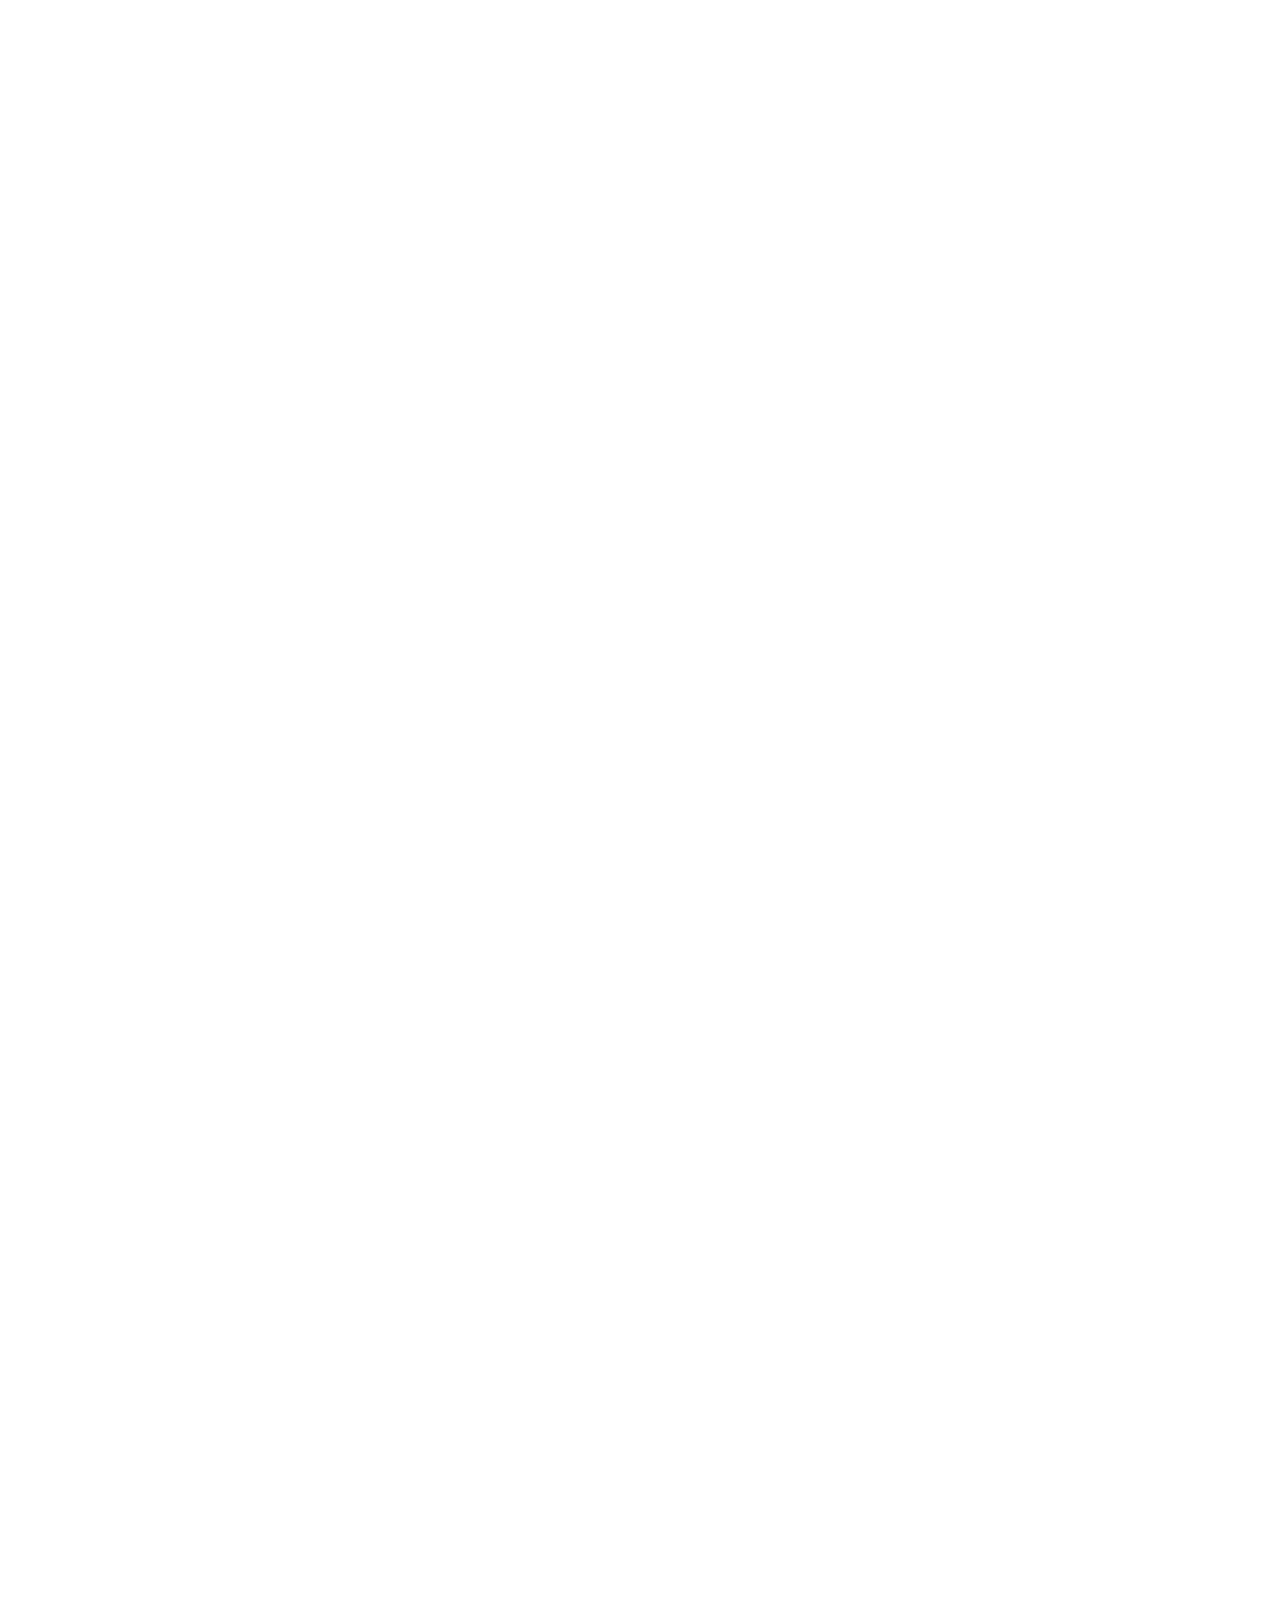
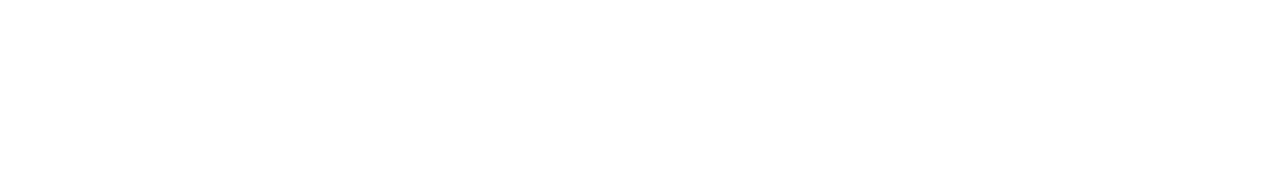
==== Dashboard/index.html @ efae3153 "Added dashboard" ====
<!DOCTYPE html>
<html lang="en">

<head>
    <!-- Required meta tags-->
    <meta charset="UTF-8">
    <meta name="viewport" content="width=device-width, initial-scale=1, shrink-to-fit=no">
    <meta name="description" content="au theme template">
    <meta name="author" content="Hau Nguyen">
    <meta name="keywords" content="au theme template">

    <!-- Title Page-->
    <title>Dashboard</title>

    <!-- Fontfaces CSS-->
    <link href="css/font-face.css" rel="stylesheet" media="all">
    <link href="vendor/font-awesome-4.7/css/font-awesome.min.css" rel="stylesheet" media="all">
    <link href="vendor/font-awesome-5/css/fontawesome-all.min.css" rel="stylesheet" media="all">
    <link href="vendor/mdi-font/css/material-design-iconic-font.min.css" rel="stylesheet" media="all">

    <!-- Bootstrap CSS-->
    <link href="vendor/bootstrap-4.1/bootstrap.min.css" rel="stylesheet" media="all">

    <!-- Vendor CSS-->
    <link href="vendor/animsition/animsition.min.css" rel="stylesheet" media="all">
    <link href="vendor/bootstrap-progressbar/bootstrap-progressbar-3.3.4.min.css" rel="stylesheet" media="all">
    <link href="vendor/wow/animate.css" rel="stylesheet" media="all">
    <link href="vendor/css-hamburgers/hamburgers.min.css" rel="stylesheet" media="all">
    <link href="vendor/slick/slick.css" rel="stylesheet" media="all">
    <link href="vendor/select2/select2.min.css" rel="stylesheet" media="all">
    <link href="vendor/perfect-scrollbar/perfect-scrollbar.css" rel="stylesheet" media="all">

    <!-- Main CSS-->
    <link href="css/theme.css" rel="stylesheet" media="all">

</head>

<body class="animsition">
    <div class="page-wrapper">
        <!-- HEADER MOBILE-->
        <header class="header-mobile d-block d-lg-none">
            <div class="header-mobile__bar">
                <div class="container-fluid">
                    <div class="header-mobile-inner">
                        <a class="logo" href="index.html">
                            <img src="images/icon/logo.png" alt="CoolAdmin" />
                        </a>
                        <button class="hamburger hamburger--slider" type="button">
                            <span class="hamburger-box">
                                <span class="hamburger-inner"></span>
                            </span>
                        </button>
                    </div>
                </div>
            </div>
            <nav class="navbar-mobile">
                <div class="container-fluid">
                    <ul class="navbar-mobile__list list-unstyled">
                        <li class="has-sub">
                            <a class="js-arrow" href="#">
                                <i class="fas fa-tachometer-alt"></i>Dashboard</a>
                            <ul class="navbar-mobile-sub__list list-unstyled js-sub-list">
                                <li>
                                    <a href="index.html">Dashboard 1</a>
                                </li>
                                <li>
                                    <a href="index2.html">Dashboard 2</a>
                                </li>
                                <li>
                                    <a href="index3.html">Dashboard 3</a>
                                </li>
                                <li>
                                    <a href="index4.html">Dashboard 4</a>
                                </li>
                            </ul>
                        </li>
                        <li>
                            <a href="chart.html">
                                <i class="fas fa-chart-bar"></i>Charts</a>
                        </li>
                        <li>
                            <a href="table.html">
                                <i class="fas fa-table"></i>Tables</a>
                        </li>
                        <li>
                            <a href="form.html">
                                <i class="far fa-check-square"></i>Forms</a>
                        </li>
                        <li>
                            <a href="calendar.html">
                                <i class="fas fa-calendar-alt"></i>Calendar</a>
                        </li>
                        <li>
                            <a href="map.html">
                                <i class="fas fa-map-marker-alt"></i>Maps</a>
                        </li>
                        <li class="has-sub">
                            <a class="js-arrow" href="#">
                                <i class="fas fa-copy"></i>Pages</a>
                            <ul class="navbar-mobile-sub__list list-unstyled js-sub-list">
                                <li>
                                    <a href="login.html">Login</a>
                                </li>
                                <li>
                                    <a href="register.html">Register</a>
                                </li>
                                <li>
                                    <a href="forget-pass.html">Forget Password</a>
                                </li>
                            </ul>
                        </li>
                        <li class="has-sub">
                            <a class="js-arrow" href="#">
                                <i class="fas fa-desktop"></i>UI Elements</a>
                            <ul class="navbar-mobile-sub__list list-unstyled js-sub-list">
                                <li>
                                    <a href="button.html">Button</a>
                                </li>
                                <li>
                                    <a href="badge.html">Badges</a>
                                </li>
                                <li>
                                    <a href="tab.html">Tabs</a>
                                </li>
                                <li>
                                    <a href="card.html">Cards</a>
                                </li>
                                <li>
                                    <a href="alert.html">Alerts</a>
                                </li>
                                <li>
                                    <a href="progress-bar.html">Progress Bars</a>
                                </li>
                                <li>
                                    <a href="modal.html">Modals</a>
                                </li>
                                <li>
                                    <a href="switch.html">Switchs</a>
                                </li>
                                <li>
                                    <a href="grid.html">Grids</a>
                                </li>
                                <li>
                                    <a href="fontawesome.html">Fontawesome Icon</a>
                                </li>
                                <li>
                                    <a href="typo.html">Typography</a>
                                </li>
                            </ul>
                        </li>
                    </ul>
                </div>
            </nav>
        </header>
        <!-- END HEADER MOBILE-->

        <!-- MENU SIDEBAR-->
        <!-- <aside class="menu-sidebar d-none d-lg-block">
            <div class="logo">
                <a href="#">
                    <img src="images/icon/logo.png" alt="Cool Admin" />
                </a>
            </div>
            <div class="menu-sidebar__content js-scrollbar1">
                <nav class="navbar-sidebar">
                    <ul class="list-unstyled navbar__list">
                        <li class="active has-sub">
                            <a class="js-arrow" href="#">
                                <i class="fas fa-tachometer-alt"></i>Dashboard</a>
                            <ul class="list-unstyled navbar__sub-list js-sub-list">
                                <li>
                                    <a href="index.html">Dashboard 1</a>
                                </li>
                                <li>
                                    <a href="index2.html">Dashboard 2</a>
                                </li>
                                <li>
                                    <a href="index3.html">Dashboard 3</a>
                                </li>
                                <li>
                                    <a href="index4.html">Dashboard 4</a>
                                </li>
                            </ul>
                        </li>
                        <li>
                            <a href="chart.html">
                                <i class="fas fa-chart-bar"></i>Charts</a>
                        </li>
                        <li>
                            <a href="table.html">
                                <i class="fas fa-table"></i>Tables</a>
                        </li>
                        <li>
                            <a href="form.html">
                                <i class="far fa-check-square"></i>Forms</a>
                        </li>
                        <li>
                            <a href="calendar.html">
                                <i class="fas fa-calendar-alt"></i>Calendar</a>
                        </li>
                        <li>
                            <a href="map.html">
                                <i class="fas fa-map-marker-alt"></i>Maps</a>
                        </li>
                        <li class="has-sub">
                            <a class="js-arrow" href="#">
                                <i class="fas fa-copy"></i>Pages</a>
                            <ul class="list-unstyled navbar__sub-list js-sub-list">
                                <li>
                                    <a href="login.html">Login</a>
                                </li>
                                <li>
                                    <a href="register.html">Register</a>
                                </li>
                                <li>
                                    <a href="forget-pass.html">Forget Password</a>
                                </li>
                            </ul>
                        </li>
                        <li class="has-sub">
                            <a class="js-arrow" href="#">
                                <i class="fas fa-desktop"></i>UI Elements</a>
                            <ul class="list-unstyled navbar__sub-list js-sub-list">
                                <li>
                                    <a href="button.html">Button</a>
                                </li>
                                <li>
                                    <a href="badge.html">Badges</a>
                                </li>
                                <li>
                                    <a href="tab.html">Tabs</a>
                                </li>
                                <li>
                                    <a href="card.html">Cards</a>
                                </li>
                                <li>
                                    <a href="alert.html">Alerts</a>
                                </li>
                                <li>
                                    <a href="progress-bar.html">Progress Bars</a>
                                </li>
                                <li>
                                    <a href="modal.html">Modals</a>
                                </li>
                                <li>
                                    <a href="switch.html">Switchs</a>
                                </li>
                                <li>
                                    <a href="grid.html">Grids</a>
                                </li>
                                <li>
                                    <a href="fontawesome.html">Fontawesome Icon</a>
                                </li>
                                <li>
                                    <a href="typo.html">Typography</a>
                                </li>
                            </ul>
                        </li>
                    </ul>
                </nav>
            </div>
        </aside> -->
        <!-- END MENU SIDEBAR-->

        <!-- PAGE CONTAINER-->
        <div class="page-container">
            <!-- HEADER DESKTOP-->
            <header class="header-desktop">
                <div class="section__content section__content--p30">
                    <div class="container-fluid">
                        <div class="account-wrap">
                            <div class="account-item clearfix js-item-menu">
                                <div class="image">
                                    <img src="images/icon/avatar-01.jpg" alt="John Doe" />
                                </div>
                                <div class="content">
                                    <a class="js-acc-btn" href="#">Mahbod Sabagghi</a>
                                </div>
                                <div class="account-dropdown js-dropdown">
                                    <div class="account-dropdown__body">
                                        <div class="account-dropdown__item">
                                            <a href="index.html">
                                                <i class="zmdi zmdi-account"></i>Account</a>
                                        </div>
                                        <div class="account-dropdown__item">
                                            <a href="form.html">
                                                <i class="zmdi zmdi-settings"></i>Setting</a>
                                        </div>
                                        <div class="account-dropdown__footer">
                                            <a href="../index.html">
                                                <i class="zmdi zmdi-power"></i>Logout</a>
                                        </div>
                                    </div>

                                </div>
                            </div>
                        </div>
                    </div>
                </div>
            </header>
            <!-- HEADER DESKTOP-->

            <!-- MAIN CONTENT-->
            <div class="main-content">
                <div class="section__content section__content--p30">
                    <div class="container-fluid">
                        <div class="row">
                            <div class="col-md-12">
                                <div class="overview-wrap">
                                    <h2 class="title-1">overview</h2>
                                </div>
                            </div>
                        </div>
                        <div class="row m-t-25">
                            <div class="col-sm-6 col-lg-3">
                                <div class="overview-item overview-item--c4">
                                    <div class="overview__inner">
                                        <div class="overview-box clearfix">
                                            <div class="icon">
                                                <i class="zmdi zmdi-money"></i>
                                            </div>
                                            <div class="text">
                                                <h2>$0.54</h2>
                                                <span>lifetime donations</span>
                                            </div>
                                        </div>
                                        <div class="overview-chart">
                                            <canvas id="widgetChart4"></canvas>
                                        </div>
                                    </div>
                                </div>
                            </div>
                            <div class="col-sm-6 col-lg-3">
                                <div class="overview-item overview-item--c2">
                                    <div class="overview__inner">
                                        <div class="overview-box clearfix">
                                            <div class="icon">
                                                <i class="zmdi zmdi-shopping-cart"></i>
                                            </div>
                                            <div class="text">
                                                <h2>13</h2>
                                                <span>Items Bought</span>
                                            </div>
                                        </div>
                                        <div class="overview-chart">
                                            <canvas id="widgetChart2"></canvas>
                                        </div>
                                    </div>
                                </div>
                            </div>
                            <div class="col-sm-6 col-lg-3">
                                <div class="overview-item overview-item--c1">
                                    <div class="overview__inner">
                                        <div class="overview-box clearfix">
                                            <div class="icon">
                                                <i class="zmdi zmdi-account-o"></i>
                                            </div>
                                            <div class="text">
                                                <h2>88%</h2>
                                                <span>My Eco-Score</span>
                                            </div>
                                        </div>
                                        <div class="overview-chart">
                                            <canvas id="widgetChart1"></canvas>
                                        </div>
                                    </div>
                                </div>
                            </div>
                            <div class="col-sm-6 col-lg-3">
                                <div class="overview-item overview-item--c3">
                                    <div class="overview__inner">
                                        <div class="overview-box clearfix">
                                            <div class="icon">
                                                <i class="zmdi zmdi-money"></i>
                                            </div>
                                            <div class="text">
                                                <h2>$1.88</h2>
                                                <span>Redeem Balance</span>
                                            </div>
                                        </div>
                                        <div class="overview-chart">
                                            <canvas id="widgetChart3"></canvas>
                                        </div>
                                    </div>
                                </div>
                            </div>
                        </div>
                        
                        <div class="row">
                            <div class="col-lg-9">
                                <h2 class="title-1 m-b-25">Donation History</h2>
                                <div class="table-responsive table--no-card m-b-40">
                                    <table class="table table-borderless table-striped table-earning">
                                        <thead>
                                            <tr>
                                                <th>date</th>
                                                <th>name</th>
                                                <th class="text-right">Price</th>
                                                <th class="text-right">Donated</th>
                                                <th class="text-right">Charity</th>
                                                <th class="text-right">total</th>
                                            </tr>
                                        </thead>
                                        <tbody>
                                            <tr>
                                                <td>2020-12-24 01:22</td>
                                                <td>Rubik's Cube</td>
                                                <td class="text-right">$5.45</td>
                                                <td class="text-right">$0.09</td>
                                                <td class="text-right">Canadian Wildlife Federation</td>
                                                <td class="text-right">$0.63</td>
                                            </tr>
                                            <tr>
                                                <td>2020-12-24 02:12</td>
                                                <td>Game Console Controller</td>
                                                <td class="text-right">$22.00</td>
                                                <td class="text-right">$0.12</td>
                                                <td class="text-right">Friends of the Earth</td>
                                                <td class="text-right">$0.54</td>
                                            </tr>
                                            <tr>
                                                <td>2020-12-23 23:06</td>
                                                <td>iPhone X 256Gb Black</td>
                                                <td class="text-right">$1199.00</td>
                                                <td class="text-right">$0.22</td>
                                                <td class="text-right">Friends of the Earth</td>
                                                <td class="text-right">$0.42</td>
                                            </tr>
                                            <tr>
                                                <td>2020-12-22 19:03</td>
                                                <td>USB 3.0 Cable</td>
                                                <td class="text-right">$10.00</td>
                                                <td class="text-right">$0.02</td>
                                                <td class="text-right">Friends of the Earth</td>
                                                <td class="text-right">$0.20</td>
                                            </tr>
                                            <tr>
                                                <td>2020-12-21 05:57</td>
                                                <td>Smartwatch 4.0 LTE Wifi</td>
                                                <td class="text-right">$199.00</td>
                                                <td class="text-right">$0.04</td>
                                                <td class="text-right">Friends of the Earth</td>
                                                <td class="text-right">$0.18</td>
                                            </tr>
                                            <tr>
                                                <td>2020-12-19 19:10</td>
                                                <td>Camera C430W 4k</td>
                                                <td class="text-right">$699.00</td>
                                                <td class="text-right">$0.05</td>
                                                <td class="text-right">CPAWS</td>
                                                <td class="text-right">$0.14</td>
                                            </tr>
                                            <tr>
                                                <td>2020-12-17 00:43</td>
                                                <td>USB 3.0 Cable</td>
                                                <td class="text-right">$10.00</td>
                                                <td class="text-right">$0.09</td>
                                                <td class="text-right">CPAWS</td>
                                                <td class="text-right">$0.09</td>
                                            </tr>
                                        </tbody>
                                    </table>
                                </div>
                            </div>
                        </div>   
                            <div class="col-lg-6">
                                
                                <div class="au-card au-card--no-shadow au-card--no-pad m-b-40">
                                    <div class="au-card-title" style="background-image:url('images/bg-title-02.jpg');">
                                        <div class="bg-overlay bg-overlay--blue"></div>
                                        <h3>
                                            
                                            <i class="zmdi zmdi-money"></i>Change Your Charity</h3>
                                    </div>
                                    <div class="au-inbox-wrap js-inbox-wrap">
                                        <div class="au-message js-list-load">
                                            <div class="au-message-list">
                                                <div class="au-message__item unread">
                                                    <div class="au-message__item-inner">
                                                        <div class="au-message__item-text">
                                                            <div class="avatar-wrap">
                                                                <div class="avatar">
                                                                    <img src="images/icon/avatar-02.jpg" alt="John Smith">
                                                                </div>
                                                            </div>
                                                            <div class="text">
                                                                <h5 class="name">Canadian Wildlife Federation</h5>
                                                            </div>
                                                        </div>
                                                        <div class="au-message__item-time">
                                                            <span><a href="https://www.canadahelps.org/en/" target="_blank">DONATE</a></span>
                                                            <span class="default">Make Default?</span>
                                                        </div>
                                                    </div>
                                                </div>
                                                
                                                <div class="au-message__item unread">
                                                    <div class="au-message__item-inner">
                                                        <div class="au-message__item-text">
                                                            <div class="avatar-wrap online">
                                                                <div class="avatar">
                                                                    <img src="images/icon/avatar-03.jpg" alt="Nicholas Martinez">
                                                                </div>
                                                            </div>
                                                            <div class="text">
                                                                <h5 class="name">Friends of the Earth</h5>
                                                            </div>
                                                        </div>
                                                        <div class="au-message__item-time">
                                                            <span><a href="https://salvationarmy.ca/donations/donate-online/" target="_blank">DONATE</a></span>
                                                            <span class="default">Make Default?</span>
                                                        </div>
                                                    </div>
                                                </div>
                                                <div class="au-message__item unread">
                                                    <div class="au-message__item-inner">
                                                        <div class="au-message__item-text">
                                                            <div class="avatar-wrap online">
                                                                <div class="avatar">
                                                                    <img src="images/icon/avatar-04.jpg" alt="Michelle Sims">
                                                                </div>
                                                            </div>
                                                            <div class="text">
                                                                <h5 class="name">Conservation Ontario</h5>
                                                            </div>
                                                        </div>
                                                        <div class="au-message__item-time">
                                                            <span><a href="http://holidayhelpers.org/" target="_blank">DONATE</a></span>
                                                            <span class="default">Make Default?</span>
                                                        </div>
                                                    </div>
                                                </div>
                                                <div class="au-message__item unread">
                                                    <div class="au-message__item-inner">
                                                        <div class="au-message__item-text">
                                                            <div class="avatar-wrap">
                                                                <div class="avatar">
                                                                    <img src="images/icon/avatar-05.jpg" alt="Michelle Sims">
                                                                </div>
                                                            </div>
                                                            <div class="text">
                                                                <h5 class="name">CPAWS</h5>
                                                            </div>
                                                        </div>
                                                        <div class="au-message__item-time">
                                                            <span><a href="https://www.peelcaf.com/" target="_blank">DONATE</a></span>
                                                            <span class="default">Make Default?</span>
                                                        </div>
                                                    </div>
                                                </div>
                                                <div class="au-message__item js-load-item">
                                                    <div class="au-message__item-inner">
                                                        <div class="au-message__item-text">
                                                            <div class="avatar-wrap online">
                                                                <div class="avatar">
                                                                    <img src="images/icon/avatar-04.jpg" alt="Michelle Sims">
                                                                </div>
                                                            </div>
                                                            <div class="text">
                                                                <h5 class="name">Michelle Sims</h5>
                                                            </div>
                                                        </div>
                                                        <div class="au-message__item-time">
                                                            <span>DONATE</span>
                                                        </div>
                                                    </div>
                                                </div>
                                                <div class="au-message__item js-load-item">
                                                    <div class="au-message__item-inner">
                                                        <div class="au-message__item-text">
                                                            <div class="avatar-wrap">
                                                                <div class="avatar">
                                                                    <img src="images/icon/avatar-05.jpg" alt="Michelle Sims">
                                                                </div>
                                                            </div>
                                                            <div class="text">
                                                                <h5 class="name">Michelle Sims</h5>
                                                                <p>Purus feugiat finibus</p>
                                                            </div>
                                                        </div>
                                                        <div class="au-message__item-time">
                                                            <span>Sunday</span>
                                                        </div>
                                                    </div>
                                                </div>
                                            </div>
                                            <div class="buttonHolder">
                                                <button class="au-btn au-btn-load js-load-btn">load more</button>
                                            </div>
                                            
                                        
                                        </div>

                                    </div>
                                </div>
                                
                            </div>
                            
                        </div>
                        


                        </div>
                        </div>


                        <div class="row">
                            <div class="col-md-12">
                                <div class="copyright">
                                    <p>Copyright © 2020 Redeem. All rights reserved.</p>
                                </div>
                            </div>
                        </div>
                    </div>
                </div>
            </div>
            <!-- END MAIN CONTENT-->
            <!-- END PAGE CONTAINER-->
        </div>

    </div>

    <!-- Jquery JS-->
    <script src="vendor/jquery-3.2.1.min.js"></script>
    <!-- Bootstrap JS-->
    <script src="vendor/bootstrap-4.1/popper.min.js"></script>
    <script src="vendor/bootstrap-4.1/bootstrap.min.js"></script>
    <!-- Vendor JS       -->
    <script src="vendor/slick/slick.min.js">
    </script>
    <script src="vendor/wow/wow.min.js"></script>
    <script src="vendor/animsition/animsition.min.js"></script>
    <script src="vendor/bootstrap-progressbar/bootstrap-progressbar.min.js">
    </script>
    <script src="vendor/counter-up/jquery.waypoints.min.js"></script>
    <script src="vendor/counter-up/jquery.counterup.min.js">
    </script>
    <script src="vendor/circle-progress/circle-progress.min.js"></script>
    <script src="vendor/perfect-scrollbar/perfect-scrollbar.js"></script>
    <script src="vendor/chartjs/Chart.bundle.min.js"></script>
    <script src="vendor/select2/select2.min.js">
    </script>

    <!-- Main JS-->
    <script src="js/main.js"></script>

</body>

</html>
<!-- end document-->
---- Dashboard/css/font-face.css ----
/* poppins-100 - latin */
@font-face {
  font-family: 'Poppins';
  font-style: normal;
  font-weight: 100;
  src: url('../fonts/poppins/poppins-v5-latin-100.eot'); /* IE9 Compat Modes */
  src: local('Poppins Thin'), local('Poppins-Thin'),
       url('../fonts/poppins/poppins-v5-latin-100.eot?#iefix') format('embedded-opentype'), /* IE6-IE8 */
       url('../fonts/poppins/poppins-v5-latin-100.woff2') format('woff2'), /* Super Modern Browsers */
       url('../fonts/poppins/poppins-v5-latin-100.woff') format('woff'), /* Modern Browsers */
       url('../fonts/poppins/poppins-v5-latin-100.ttf') format('truetype'), /* Safari, Android, iOS */
       url('../fonts/poppins/poppins-v5-latin-100.svg#Poppins') format('svg'); /* Legacy iOS */
}
/* poppins-200 - latin */
@font-face {
  font-family: 'Poppins';
  font-style: normal;
  font-weight: 200;
  src: url('../fonts/poppins/poppins-v5-latin-200.eot'); /* IE9 Compat Modes */
  src: local('Poppins ExtraLight'), local('Poppins-ExtraLight'),
       url('../fonts/poppins/poppins-v5-latin-200.eot?#iefix') format('embedded-opentype'), /* IE6-IE8 */
       url('../fonts/poppins/poppins-v5-latin-200.woff2') format('woff2'), /* Super Modern Browsers */
       url('../fonts/poppins/poppins-v5-latin-200.woff') format('woff'), /* Modern Browsers */
       url('../fonts/poppins/poppins-v5-latin-200.ttf') format('truetype'), /* Safari, Android, iOS */
       url('../fonts/poppins/poppins-v5-latin-200.svg#Poppins') format('svg'); /* Legacy iOS */
}
/* poppins-200italic - latin */
@font-face {
  font-family: 'Poppins';
  font-style: italic;
  font-weight: 200;
  src: url('../fonts/poppins/poppins-v5-latin-200italic.eot'); /* IE9 Compat Modes */
  src: local('Poppins ExtraLight Italic'), local('Poppins-ExtraLightItalic'),
       url('../fonts/poppins/poppins-v5-latin-200italic.eot?#iefix') format('embedded-opentype'), /* IE6-IE8 */
       url('../fonts/poppins/poppins-v5-latin-200italic.woff2') format('woff2'), /* Super Modern Browsers */
       url('../fonts/poppins/poppins-v5-latin-200italic.woff') format('woff'), /* Modern Browsers */
       url('../fonts/poppins/poppins-v5-latin-200italic.ttf') format('truetype'), /* Safari, Android, iOS */
       url('../fonts/poppins/poppins-v5-latin-200italic.svg#Poppins') format('svg'); /* Legacy iOS */
}
/* poppins-100italic - latin */
@font-face {
  font-family: 'Poppins';
  font-style: italic;
  font-weight: 100;
  src: url('../fonts/poppins/poppins-v5-latin-100italic.eot'); /* IE9 Compat Modes */
  src: local('Poppins Thin Italic'), local('Poppins-ThinItalic'),
       url('../fonts/poppins/poppins-v5-latin-100italic.eot?#iefix') format('embedded-opentype'), /* IE6-IE8 */
       url('../fonts/poppins/poppins-v5-latin-100italic.woff2') format('woff2'), /* Super Modern Browsers */
       url('../fonts/poppins/poppins-v5-latin-100italic.woff') format('woff'), /* Modern Browsers */
       url('../fonts/poppins/poppins-v5-latin-100italic.ttf') format('truetype'), /* Safari, Android, iOS */
       url('../fonts/poppins/poppins-v5-latin-100italic.svg#Poppins') format('svg'); /* Legacy iOS */
}
/* poppins-300 - latin */
@font-face {
  font-family: 'Poppins';
  font-style: normal;
  font-weight: 300;
  src: url('../fonts/poppins/poppins-v5-latin-300.eot'); /* IE9 Compat Modes */
  src: local('Poppins Light'), local('Poppins-Light'),
       url('../fonts/poppins/poppins-v5-latin-300.eot?#iefix') format('embedded-opentype'), /* IE6-IE8 */
       url('../fonts/poppins/poppins-v5-latin-300.woff2') format('woff2'), /* Super Modern Browsers */
       url('../fonts/poppins/poppins-v5-latin-300.woff') format('woff'), /* Modern Browsers */
       url('../fonts/poppins/poppins-v5-latin-300.ttf') format('truetype'), /* Safari, Android, iOS */
       url('../fonts/poppins/poppins-v5-latin-300.svg#Poppins') format('svg'); /* Legacy iOS */
}
/* poppins-300italic - latin */
@font-face {
  font-family: 'Poppins';
  font-style: italic;
  font-weight: 300;
  src: url('../fonts/poppins/poppins-v5-latin-300italic.eot'); /* IE9 Compat Modes */
  src: local('Poppins Light Italic'), local('Poppins-LightItalic'),
       url('../fonts/poppins/poppins-v5-latin-300italic.eot?#iefix') format('embedded-opentype'), /* IE6-IE8 */
       url('../fonts/poppins/poppins-v5-latin-300italic.woff2') format('woff2'), /* Super Modern Browsers */
       url('../fonts/poppins/poppins-v5-latin-300italic.woff') format('woff'), /* Modern Browsers */
       url('../fonts/poppins/poppins-v5-latin-300italic.ttf') format('truetype'), /* Safari, Android, iOS */
       url('../fonts/poppins/poppins-v5-latin-300italic.svg#Poppins') format('svg'); /* Legacy iOS */
}
/* poppins-regular - latin */
@font-face {
  font-family: 'Poppins';
  font-style: normal;
  font-weight: 400;
  src: url('../fonts/poppins/poppins-v5-latin-regular.eot'); /* IE9 Compat Modes */
  src: local('Poppins Regular'), local('Poppins-Regular'),
       url('../fonts/poppins/poppins-v5-latin-regular.eot?#iefix') format('embedded-opentype'), /* IE6-IE8 */
       url('../fonts/poppins/poppins-v5-latin-regular.woff2') format('woff2'), /* Super Modern Browsers */
       url('../fonts/poppins/poppins-v5-latin-regular.woff') format('woff'), /* Modern Browsers */
       url('../fonts/poppins/poppins-v5-latin-regular.ttf') format('truetype'), /* Safari, Android, iOS */
       url('../fonts/poppins/poppins-v5-latin-regular.svg#Poppins') format('svg'); /* Legacy iOS */
}
/* poppins-italic - latin */
@font-face {
  font-family: 'Poppins';
  font-style: italic;
  font-weight: 400;
  src: url('../fonts/poppins/poppins-v5-latin-italic.eot'); /* IE9 Compat Modes */
  src: local('Poppins Italic'), local('Poppins-Italic'),
       url('../fonts/poppins/poppins-v5-latin-italic.eot?#iefix') format('embedded-opentype'), /* IE6-IE8 */
       url('../fonts/poppins/poppins-v5-latin-italic.woff2') format('woff2'), /* Super Modern Browsers */
       url('../fonts/poppins/poppins-v5-latin-italic.woff') format('woff'), /* Modern Browsers */
       url('../fonts/poppins/poppins-v5-latin-italic.ttf') format('truetype'), /* Safari, Android, iOS */
       url('../fonts/poppins/poppins-v5-latin-italic.svg#Poppins') format('svg'); /* Legacy iOS */
}
/* poppins-500 - latin */
@font-face {
  font-family: 'Poppins';
  font-style: normal;
  font-weight: 500;
  src: url('../fonts/poppins/poppins-v5-latin-500.eot'); /* IE9 Compat Modes */
  src: local('Poppins Medium'), local('Poppins-Medium'),
       url('../fonts/poppins/poppins-v5-latin-500.eot?#iefix') format('embedded-opentype'), /* IE6-IE8 */
       url('../fonts/poppins/poppins-v5-latin-500.woff2') format('woff2'), /* Super Modern Browsers */
       url('../fonts/poppins/poppins-v5-latin-500.woff') format('woff'), /* Modern Browsers */
       url('../fonts/poppins/poppins-v5-latin-500.ttf') format('truetype'), /* Safari, Android, iOS */
       url('../fonts/poppins/poppins-v5-latin-500.svg#Poppins') format('svg'); /* Legacy iOS */
}
/* poppins-500italic - latin */
@font-face {
  font-family: 'Poppins';
  font-style: italic;
  font-weight: 500;
  src: url('../fonts/poppins/poppins-v5-latin-500italic.eot'); /* IE9 Compat Modes */
  src: local('Poppins Medium Italic'), local('Poppins-MediumItalic'),
       url('../fonts/poppins/poppins-v5-latin-500italic.eot?#iefix') format('embedded-opentype'), /* IE6-IE8 */
       url('../fonts/poppins/poppins-v5-latin-500italic.woff2') format('woff2'), /* Super Modern Browsers */
       url('../fonts/poppins/poppins-v5-latin-500italic.woff') format('woff'), /* Modern Browsers */
       url('../fonts/poppins/poppins-v5-latin-500italic.ttf') format('truetype'), /* Safari, Android, iOS */
       url('../fonts/poppins/poppins-v5-latin-500italic.svg#Poppins') format('svg'); /* Legacy iOS */
}
/* poppins-600 - latin */
@font-face {
  font-family: 'Poppins';
  font-style: normal;
  font-weight: 600;
  src: url('../fonts/poppins/poppins-v5-latin-600.eot'); /* IE9 Compat Modes */
  src: local('Poppins SemiBold'), local('Poppins-SemiBold'),
       url('../fonts/poppins/poppins-v5-latin-600.eot?#iefix') format('embedded-opentype'), /* IE6-IE8 */
       url('../fonts/poppins/poppins-v5-latin-600.woff2') format('woff2'), /* Super Modern Browsers */
       url('../fonts/poppins/poppins-v5-latin-600.woff') format('woff'), /* Modern Browsers */
       url('../fonts/poppins/poppins-v5-latin-600.ttf') format('truetype'), /* Safari, Android, iOS */
       url('../fonts/poppins/poppins-v5-latin-600.svg#Poppins') format('svg'); /* Legacy iOS */
}
/* poppins-600italic - latin */
@font-face {
  font-family: 'Poppins';
  font-style: italic;
  font-weight: 600;
  src: url('../fonts/poppins/poppins-v5-latin-600italic.eot'); /* IE9 Compat Modes */
  src: local('Poppins SemiBold Italic'), local('Poppins-SemiBoldItalic'),
       url('../fonts/poppins/poppins-v5-latin-600italic.eot?#iefix') format('embedded-opentype'), /* IE6-IE8 */
       url('../fonts/poppins/poppins-v5-latin-600italic.woff2') format('woff2'), /* Super Modern Browsers */
       url('../fonts/poppins/poppins-v5-latin-600italic.woff') format('woff'), /* Modern Browsers */
       url('../fonts/poppins/poppins-v5-latin-600italic.ttf') format('truetype'), /* Safari, Android, iOS */
       url('../fonts/poppins/poppins-v5-latin-600italic.svg#Poppins') format('svg'); /* Legacy iOS */
}
/* poppins-700 - latin */
@font-face {
  font-family: 'Poppins';
  font-style: normal;
  font-weight: 700;
  src: url('../fonts/poppins/poppins-v5-latin-700.eot'); /* IE9 Compat Modes */
  src: local('Poppins Bold'), local('Poppins-Bold'),
       url('../fonts/poppins/poppins-v5-latin-700.eot?#iefix') format('embedded-opentype'), /* IE6-IE8 */
       url('../fonts/poppins/poppins-v5-latin-700.woff2') format('woff2'), /* Super Modern Browsers */
       url('../fonts/poppins/poppins-v5-latin-700.woff') format('woff'), /* Modern Browsers */
       url('../fonts/poppins/poppins-v5-latin-700.ttf') format('truetype'), /* Safari, Android, iOS */
       url('../fonts/poppins/poppins-v5-latin-700.svg#Poppins') format('svg'); /* Legacy iOS */
}
/* poppins-700italic - latin */
@font-face {
  font-family: 'Poppins';
  font-style: italic;
  font-weight: 700;
  src: url('../fonts/poppins/poppins-v5-latin-700italic.eot'); /* IE9 Compat Modes */
  src: local('Poppins Bold Italic'), local('Poppins-BoldItalic'),
       url('../fonts/poppins/poppins-v5-latin-700italic.eot?#iefix') format('embedded-opentype'), /* IE6-IE8 */
       url('../fonts/poppins/poppins-v5-latin-700italic.woff2') format('woff2'), /* Super Modern Browsers */
       url('../fonts/poppins/poppins-v5-latin-700italic.woff') format('woff'), /* Modern Browsers */
       url('../fonts/poppins/poppins-v5-latin-700italic.ttf') format('truetype'), /* Safari, Android, iOS */
       url('../fonts/poppins/poppins-v5-latin-700italic.svg#Poppins') format('svg'); /* Legacy iOS */
}
/* poppins-800 - latin */
@font-face {
  font-family: 'Poppins';
  font-style: normal;
  font-weight: 800;
  src: url('../fonts/poppins/poppins-v5-latin-800.eot'); /* IE9 Compat Modes */
  src: local('Poppins ExtraBold'), local('Poppins-ExtraBold'),
       url('../fonts/poppins/poppins-v5-latin-800.eot?#iefix') format('embedded-opentype'), /* IE6-IE8 */
       url('../fonts/poppins/poppins-v5-latin-800.woff2') format('woff2'), /* Super Modern Browsers */
       url('../fonts/poppins/poppins-v5-latin-800.woff') format('woff'), /* Modern Browsers */
       url('../fonts/poppins/poppins-v5-latin-800.ttf') format('truetype'), /* Safari, Android, iOS */
       url('../fonts/poppins/poppins-v5-latin-800.svg#Poppins') format('svg'); /* Legacy iOS */
}
/* poppins-800italic - latin */
@font-face {
  font-family: 'Poppins';
  font-style: italic;
  font-weight: 800;
  src: url('../fonts/poppins/poppins-v5-latin-800italic.eot'); /* IE9 Compat Modes */
  src: local('Poppins ExtraBold Italic'), local('Poppins-ExtraBoldItalic'),
       url('../fonts/poppins/poppins-v5-latin-800italic.eot?#iefix') format('embedded-opentype'), /* IE6-IE8 */
       url('../fonts/poppins/poppins-v5-latin-800italic.woff2') format('woff2'), /* Super Modern Browsers */
       url('../fonts/poppins/poppins-v5-latin-800italic.woff') format('woff'), /* Modern Browsers */
       url('../fonts/poppins/poppins-v5-latin-800italic.ttf') format('truetype'), /* Safari, Android, iOS */
       url('../fonts/poppins/poppins-v5-latin-800italic.svg#Poppins') format('svg'); /* Legacy iOS */
}
/* poppins-900 - latin */
@font-face {
  font-family: 'Poppins';
  font-style: normal;
  font-weight: 900;
  src: url('../fonts/poppins/poppins-v5-latin-900.eot'); /* IE9 Compat Modes */
  src: local('Poppins Black'), local('Poppins-Black'),
       url('../fonts/poppins/poppins-v5-latin-900.eot?#iefix') format('embedded-opentype'), /* IE6-IE8 */
       url('../fonts/poppins/poppins-v5-latin-900.woff2') format('woff2'), /* Super Modern Browsers */
       url('../fonts/poppins/poppins-v5-latin-900.woff') format('woff'), /* Modern Browsers */
       url('../fonts/poppins/poppins-v5-latin-900.ttf') format('truetype'), /* Safari, Android, iOS */
       url('../fonts/poppins/poppins-v5-latin-900.svg#Poppins') format('svg'); /* Legacy iOS */
}
/* poppins-900italic - latin */
@font-face {
  font-family: 'Poppins';
  font-style: italic;
  font-weight: 900;
  src: url('../fonts/poppins/poppins-v5-latin-900italic.eot'); /* IE9 Compat Modes */
  src: local('Poppins Black Italic'), local('Poppins-BlackItalic'),
       url('../fonts/poppins/poppins-v5-latin-900italic.eot?#iefix') format('embedded-opentype'), /* IE6-IE8 */
       url('../fonts/poppins/poppins-v5-latin-900italic.woff2') format('woff2'), /* Super Modern Browsers */
       url('../fonts/poppins/poppins-v5-latin-900italic.woff') format('woff'), /* Modern Browsers */
       url('../fonts/poppins/poppins-v5-latin-900italic.ttf') format('truetype'), /* Safari, Android, iOS */
       url('../fonts/poppins/poppins-v5-latin-900italic.svg#Poppins') format('svg'); /* Legacy iOS */
}
---- Dashboard/vendor/mdi-font/css/material-design-iconic-font.min.css ----
@font-face{font-family:Material-Design-Iconic-Font;src:url(../fonts/Material-Design-Iconic-Font.woff2?v=2.2.0) format('woff2'),url(../fonts/Material-Design-Iconic-Font.woff?v=2.2.0) format('woff'),url(../fonts/Material-Design-Iconic-Font.ttf?v=2.2.0) format('truetype')}.zmdi{display:inline-block;font:normal normal normal 14px/1 'Material-Design-Iconic-Font';font-size:inherit;text-rendering:auto;-webkit-font-smoothing:antialiased;-moz-osx-font-smoothing:grayscale}.zmdi-hc-lg{font-size:1.33333333em;line-height:.75em;vertical-align:-15%}.zmdi-hc-2x{font-size:2em}.zmdi-hc-3x{font-size:3em}.zmdi-hc-4x{font-size:4em}.zmdi-hc-5x{font-size:5em}.zmdi-hc-fw{width:1.28571429em;text-align:center}.zmdi-hc-ul{padding-left:0;margin-left:2.14285714em;list-style-type:none}.zmdi-hc-ul>li{position:relative}.zmdi-hc-li{position:absolute;left:-2.14285714em;width:2.14285714em;top:.14285714em;text-align:center}.zmdi-hc-li.zmdi-hc-lg{left:-1.85714286em}.zmdi-hc-border{padding:.1em .25em;border:solid .1em #9e9e9e;border-radius:2px}.zmdi-hc-border-circle{padding:.1em .25em;border:solid .1em #9e9e9e;border-radius:50%}.zmdi.pull-left{float:left;margin-right:.15em}.zmdi.pull-right{float:right;margin-left:.15em}.zmdi-hc-spin{-webkit-animation:zmdi-spin 1.5s infinite linear;animation:zmdi-spin 1.5s infinite linear}.zmdi-hc-spin-reverse{-webkit-animation:zmdi-spin-reverse 1.5s infinite linear;animation:zmdi-spin-reverse 1.5s infinite linear}@-webkit-keyframes zmdi-spin{0%{-webkit-transform:rotate(0deg);transform:rotate(0deg)}100%{-webkit-transform:rotate(359deg);transform:rotate(359deg)}}@keyframes zmdi-spin{0%{-webkit-transform:rotate(0deg);transform:rotate(0deg)}100%{-webkit-transform:rotate(359deg);transform:rotate(359deg)}}@-webkit-keyframes zmdi-spin-reverse{0%{-webkit-transform:rotate(0deg);transform:rotate(0deg)}100%{-webkit-transform:rotate(-359deg);transform:rotate(-359deg)}}@keyframes zmdi-spin-reverse{0%{-webkit-transform:rotate(0deg);transform:rotate(0deg)}100%{-webkit-transform:rotate(-359deg);transform:rotate(-359deg)}}.zmdi-hc-rotate-90{-webkit-transform:rotate(90deg);-ms-transform:rotate(90deg);transform:rotate(90deg)}.zmdi-hc-rotate-180{-webkit-transform:rotate(180deg);-ms-transform:rotate(180deg);transform:rotate(180deg)}.zmdi-hc-rotate-270{-webkit-transform:rotate(270deg);-ms-transform:rotate(270deg);transform:rotate(270deg)}.zmdi-hc-flip-horizontal{-webkit-transform:scale(-1,1);-ms-transform:scale(-1,1);transform:scale(-1,1)}.zmdi-hc-flip-vertical{-webkit-transform:scale(1,-1);-ms-transform:scale(1,-1);transform:scale(1,-1)}.zmdi-hc-stack{position:relative;display:inline-block;width:2em;height:2em;line-height:2em;vertical-align:middle}.zmdi-hc-stack-1x,.zmdi-hc-stack-2x{position:absolute;left:0;width:100%;text-align:center}.zmdi-hc-stack-1x{line-height:inherit}.zmdi-hc-stack-2x{font-size:2em}.zmdi-hc-inverse{color:#fff}.zmdi-3d-rotation:before{content:'\f101'}.zmdi-airplane-off:before{content:'\f102'}.zmdi-airplane:before{content:'\f103'}.zmdi-album:before{content:'\f104'}.zmdi-archive:before{content:'\f105'}.zmdi-assignment-account:before{content:'\f106'}.zmdi-assignment-alert:before{content:'\f107'}.zmdi-assignment-check:before{content:'\f108'}.zmdi-assignment-o:before{content:'\f109'}.zmdi-assignment-return:before{content:'\f10a'}.zmdi-assignment-returned:before{content:'\f10b'}.zmdi-assignment:before{content:'\f10c'}.zmdi-attachment-alt:before{content:'\f10d'}.zmdi-attachment:before{content:'\f10e'}.zmdi-audio:before{content:'\f10f'}.zmdi-badge-check:before{content:'\f110'}.zmdi-balance-wallet:before{content:'\f111'}.zmdi-balance:before{content:'\f112'}.zmdi-battery-alert:before{content:'\f113'}.zmdi-battery-flash:before{content:'\f114'}.zmdi-battery-unknown:before{content:'\f115'}.zmdi-battery:before{content:'\f116'}.zmdi-bike:before{content:'\f117'}.zmdi-block-alt:before{content:'\f118'}.zmdi-block:before{content:'\f119'}.zmdi-boat:before{content:'\f11a'}.zmdi-book-image:before{content:'\f11b'}.zmdi-book:before{content:'\f11c'}.zmdi-bookmark-outline:before{content:'\f11d'}.zmdi-bookmark:before{content:'\f11e'}.zmdi-brush:before{content:'\f11f'}.zmdi-bug:before{content:'\f120'}.zmdi-bus:before{content:'\f121'}.zmdi-cake:before{content:'\f122'}.zmdi-car-taxi:before{content:'\f123'}.zmdi-car-wash:before{content:'\f124'}.zmdi-car:before{content:'\f125'}.zmdi-card-giftcard:before{content:'\f126'}.zmdi-card-membership:before{content:'\f127'}.zmdi-card-travel:before{content:'\f128'}.zmdi-card:before{content:'\f129'}.zmdi-case-check:before{content:'\f12a'}.zmdi-case-download:before{content:'\f12b'}.zmdi-case-play:before{content:'\f12c'}.zmdi-case:before{content:'\f12d'}.zmdi-cast-connected:before{content:'\f12e'}.zmdi-cast:before{content:'\f12f'}.zmdi-chart-donut:before{content:'\f130'}.zmdi-chart:before{content:'\f131'}.zmdi-city-alt:before{content:'\f132'}.zmdi-city:before{content:'\f133'}.zmdi-close-circle-o:before{content:'\f134'}.zmdi-close-circle:before{content:'\f135'}.zmdi-close:before{content:'\f136'}.zmdi-cocktail:before{content:'\f137'}.zmdi-code-setting:before{content:'\f138'}.zmdi-code-smartphone:before{content:'\f139'}.zmdi-code:before{content:'\f13a'}.zmdi-coffee:before{content:'\f13b'}.zmdi-collection-bookmark:before{content:'\f13c'}.zmdi-collection-case-play:before{content:'\f13d'}.zmdi-collection-folder-image:before{content:'\f13e'}.zmdi-collection-image-o:before{content:'\f13f'}.zmdi-collection-image:before{content:'\f140'}.zmdi-collection-item-1:before{content:'\f141'}.zmdi-collection-item-2:before{content:'\f142'}.zmdi-collection-item-3:before{content:'\f143'}.zmdi-collection-item-4:before{content:'\f144'}.zmdi-collection-item-5:before{content:'\f145'}.zmdi-collection-item-6:before{content:'\f146'}.zmdi-collection-item-7:before{content:'\f147'}.zmdi-collection-item-8:before{content:'\f148'}.zmdi-collection-item-9-plus:before{content:'\f149'}.zmdi-collection-item-9:before{content:'\f14a'}.zmdi-collection-item:before{content:'\f14b'}.zmdi-collection-music:before{content:'\f14c'}.zmdi-collection-pdf:before{content:'\f14d'}.zmdi-collection-plus:before{content:'\f14e'}.zmdi-collection-speaker:before{content:'\f14f'}.zmdi-collection-text:before{content:'\f150'}.zmdi-collection-video:before{content:'\f151'}.zmdi-compass:before{content:'\f152'}.zmdi-cutlery:before{content:'\f153'}.zmdi-delete:before{content:'\f154'}.zmdi-dialpad:before{content:'\f155'}.zmdi-dns:before{content:'\f156'}.zmdi-drink:before{content:'\f157'}.zmdi-edit:before{content:'\f158'}.zmdi-email-open:before{content:'\f159'}.zmdi-email:before{content:'\f15a'}.zmdi-eye-off:before{content:'\f15b'}.zmdi-eye:before{content:'\f15c'}.zmdi-eyedropper:before{content:'\f15d'}.zmdi-favorite-outline:before{content:'\f15e'}.zmdi-favorite:before{content:'\f15f'}.zmdi-filter-list:before{content:'\f160'}.zmdi-fire:before{content:'\f161'}.zmdi-flag:before{content:'\f162'}.zmdi-flare:before{content:'\f163'}.zmdi-flash-auto:before{content:'\f164'}.zmdi-flash-off:before{content:'\f165'}.zmdi-flash:before{content:'\f166'}.zmdi-flip:before{content:'\f167'}.zmdi-flower-alt:before{content:'\f168'}.zmdi-flower:before{content:'\f169'}.zmdi-font:before{content:'\f16a'}.zmdi-fullscreen-alt:before{content:'\f16b'}.zmdi-fullscreen-exit:before{content:'\f16c'}.zmdi-fullscreen:before{content:'\f16d'}.zmdi-functions:before{content:'\f16e'}.zmdi-gas-station:before{content:'\f16f'}.zmdi-gesture:before{content:'\f170'}.zmdi-globe-alt:before{content:'\f171'}.zmdi-globe-lock:before{content:'\f172'}.zmdi-globe:before{content:'\f173'}.zmdi-graduation-cap:before{content:'\f174'}.zmdi-home:before{content:'\f175'}.zmdi-hospital-alt:before{content:'\f176'}.zmdi-hospital:before{content:'\f177'}.zmdi-hotel:before{content:'\f178'}.zmdi-hourglass-alt:before{content:'\f179'}.zmdi-hourglass-outline:before{content:'\f17a'}.zmdi-hourglass:before{content:'\f17b'}.zmdi-http:before{content:'\f17c'}.zmdi-image-alt:before{content:'\f17d'}.zmdi-image-o:before{content:'\f17e'}.zmdi-image:before{content:'\f17f'}.zmdi-inbox:before{content:'\f180'}.zmdi-invert-colors-off:before{content:'\f181'}.zmdi-invert-colors:before{content:'\f182'}.zmdi-key:before{content:'\f183'}.zmdi-label-alt-outline:before{content:'\f184'}.zmdi-label-alt:before{content:'\f185'}.zmdi-label-heart:before{content:'\f186'}.zmdi-label:before{content:'\f187'}.zmdi-labels:before{content:'\f188'}.zmdi-lamp:before{content:'\f189'}.zmdi-landscape:before{content:'\f18a'}.zmdi-layers-off:before{content:'\f18b'}.zmdi-layers:before{content:'\f18c'}.zmdi-library:before{content:'\f18d'}.zmdi-link:before{content:'\f18e'}.zmdi-lock-open:before{content:'\f18f'}.zmdi-lock-outline:before{content:'\f190'}.zmdi-lock:before{content:'\f191'}.zmdi-mail-reply-all:before{content:'\f192'}.zmdi-mail-reply:before{content:'\f193'}.zmdi-mail-send:before{content:'\f194'}.zmdi-mall:before{content:'\f195'}.zmdi-map:before{content:'\f196'}.zmdi-menu:before{content:'\f197'}.zmdi-money-box:before{content:'\f198'}.zmdi-money-off:before{content:'\f199'}.zmdi-money:before{content:'\f19a'}.zmdi-more-vert:before{content:'\f19b'}.zmdi-more:before{content:'\f19c'}.zmdi-movie-alt:before{content:'\f19d'}.zmdi-movie:before{content:'\f19e'}.zmdi-nature-people:before{content:'\f19f'}.zmdi-nature:before{content:'\f1a0'}.zmdi-navigation:before{content:'\f1a1'}.zmdi-open-in-browser:before{content:'\f1a2'}.zmdi-open-in-new:before{content:'\f1a3'}.zmdi-palette:before{content:'\f1a4'}.zmdi-parking:before{content:'\f1a5'}.zmdi-pin-account:before{content:'\f1a6'}.zmdi-pin-assistant:before{content:'\f1a7'}.zmdi-pin-drop:before{content:'\f1a8'}.zmdi-pin-help:before{content:'\f1a9'}.zmdi-pin-off:before{content:'\f1aa'}.zmdi-pin:before{content:'\f1ab'}.zmdi-pizza:before{content:'\f1ac'}.zmdi-plaster:before{content:'\f1ad'}.zmdi-power-setting:before{content:'\f1ae'}.zmdi-power:before{content:'\f1af'}.zmdi-print:before{content:'\f1b0'}.zmdi-puzzle-piece:before{content:'\f1b1'}.zmdi-quote:before{content:'\f1b2'}.zmdi-railway:before{content:'\f1b3'}.zmdi-receipt:before{content:'\f1b4'}.zmdi-refresh-alt:before{content:'\f1b5'}.zmdi-refresh-sync-alert:before{content:'\f1b6'}.zmdi-refresh-sync-off:before{content:'\f1b7'}.zmdi-refresh-sync:before{content:'\f1b8'}.zmdi-refresh:before{content:'\f1b9'}.zmdi-roller:before{content:'\f1ba'}.zmdi-ruler:before{content:'\f1bb'}.zmdi-scissors:before{content:'\f1bc'}.zmdi-screen-rotation-lock:before{content:'\f1bd'}.zmdi-screen-rotation:before{content:'\f1be'}.zmdi-search-for:before{content:'\f1bf'}.zmdi-search-in-file:before{content:'\f1c0'}.zmdi-search-in-page:before{content:'\f1c1'}.zmdi-search-replace:before{content:'\f1c2'}.zmdi-search:before{content:'\f1c3'}.zmdi-seat:before{content:'\f1c4'}.zmdi-settings-square:before{content:'\f1c5'}.zmdi-settings:before{content:'\f1c6'}.zmdi-shield-check:before{content:'\f1c7'}.zmdi-shield-security:before{content:'\f1c8'}.zmdi-shopping-basket:before{content:'\f1c9'}.zmdi-shopping-cart-plus:before{content:'\f1ca'}.zmdi-shopping-cart:before{content:'\f1cb'}.zmdi-sign-in:before{content:'\f1cc'}.zmdi-sort-amount-asc:before{content:'\f1cd'}.zmdi-sort-amount-desc:before{content:'\f1ce'}.zmdi-sort-asc:before{content:'\f1cf'}.zmdi-sort-desc:before{content:'\f1d0'}.zmdi-spellcheck:before{content:'\f1d1'}.zmdi-storage:before{content:'\f1d2'}.zmdi-store-24:before{content:'\f1d3'}.zmdi-store:before{content:'\f1d4'}.zmdi-subway:before{content:'\f1d5'}.zmdi-sun:before{content:'\f1d6'}.zmdi-tab-unselected:before{content:'\f1d7'}.zmdi-tab:before{content:'\f1d8'}.zmdi-tag-close:before{content:'\f1d9'}.zmdi-tag-more:before{content:'\f1da'}.zmdi-tag:before{content:'\f1db'}.zmdi-thumb-down:before{content:'\f1dc'}.zmdi-thumb-up-down:before{content:'\f1dd'}.zmdi-thumb-up:before{content:'\f1de'}.zmdi-ticket-star:before{content:'\f1df'}.zmdi-toll:before{content:'\f1e0'}.zmdi-toys:before{content:'\f1e1'}.zmdi-traffic:before{content:'\f1e2'}.zmdi-translate:before{content:'\f1e3'}.zmdi-triangle-down:before{content:'\f1e4'}.zmdi-triangle-up:before{content:'\f1e5'}.zmdi-truck:before{content:'\f1e6'}.zmdi-turning-sign:before{content:'\f1e7'}.zmdi-wallpaper:before{content:'\f1e8'}.zmdi-washing-machine:before{content:'\f1e9'}.zmdi-window-maximize:before{content:'\f1ea'}.zmdi-window-minimize:before{content:'\f1eb'}.zmdi-window-restore:before{content:'\f1ec'}.zmdi-wrench:before{content:'\f1ed'}.zmdi-zoom-in:before{content:'\f1ee'}.zmdi-zoom-out:before{content:'\f1ef'}.zmdi-alert-circle-o:before{content:'\f1f0'}.zmdi-alert-circle:before{content:'\f1f1'}.zmdi-alert-octagon:before{content:'\f1f2'}.zmdi-alert-polygon:before{content:'\f1f3'}.zmdi-alert-triangle:before{content:'\f1f4'}.zmdi-help-outline:before{content:'\f1f5'}.zmdi-help:before{content:'\f1f6'}.zmdi-info-outline:before{content:'\f1f7'}.zmdi-info:before{content:'\f1f8'}.zmdi-notifications-active:before{content:'\f1f9'}.zmdi-notifications-add:before{content:'\f1fa'}.zmdi-notifications-none:before{content:'\f1fb'}.zmdi-notifications-off:before{content:'\f1fc'}.zmdi-notifications-paused:before{content:'\f1fd'}.zmdi-notifications:before{content:'\f1fe'}.zmdi-account-add:before{content:'\f1ff'}.zmdi-account-box-mail:before{content:'\f200'}.zmdi-account-box-o:before{content:'\f201'}.zmdi-account-box-phone:before{content:'\f202'}.zmdi-account-box:before{content:'\f203'}.zmdi-account-calendar:before{content:'\f204'}.zmdi-account-circle:before{content:'\f205'}.zmdi-account-o:before{content:'\f206'}.zmdi-account:before{content:'\f207'}.zmdi-accounts-add:before{content:'\f208'}.zmdi-accounts-alt:before{content:'\f209'}.zmdi-accounts-list-alt:before{content:'\f20a'}.zmdi-accounts-list:before{content:'\f20b'}.zmdi-accounts-outline:before{content:'\f20c'}.zmdi-accounts:before{content:'\f20d'}.zmdi-face:before{content:'\f20e'}.zmdi-female:before{content:'\f20f'}.zmdi-male-alt:before{content:'\f210'}.zmdi-male-female:before{content:'\f211'}.zmdi-male:before{content:'\f212'}.zmdi-mood-bad:before{content:'\f213'}.zmdi-mood:before{content:'\f214'}.zmdi-run:before{content:'\f215'}.zmdi-walk:before{content:'\f216'}.zmdi-cloud-box:before{content:'\f217'}.zmdi-cloud-circle:before{content:'\f218'}.zmdi-cloud-done:before{content:'\f219'}.zmdi-cloud-download:before{content:'\f21a'}.zmdi-cloud-off:before{content:'\f21b'}.zmdi-cloud-outline-alt:before{content:'\f21c'}.zmdi-cloud-outline:before{content:'\f21d'}.zmdi-cloud-upload:before{content:'\f21e'}.zmdi-cloud:before{content:'\f21f'}.zmdi-download:before{content:'\f220'}.zmdi-file-plus:before{content:'\f221'}.zmdi-file-text:before{content:'\f222'}.zmdi-file:before{content:'\f223'}.zmdi-folder-outline:before{content:'\f224'}.zmdi-folder-person:before{content:'\f225'}.zmdi-folder-star-alt:before{content:'\f226'}.zmdi-folder-star:before{content:'\f227'}.zmdi-folder:before{content:'\f228'}.zmdi-gif:before{content:'\f229'}.zmdi-upload:before{content:'\f22a'}.zmdi-border-all:before{content:'\f22b'}.zmdi-border-bottom:before{content:'\f22c'}.zmdi-border-clear:before{content:'\f22d'}.zmdi-border-color:before{content:'\f22e'}.zmdi-border-horizontal:before{content:'\f22f'}.zmdi-border-inner:before{content:'\f230'}.zmdi-border-left:before{content:'\f231'}.zmdi-border-outer:before{content:'\f232'}.zmdi-border-right:before{content:'\f233'}.zmdi-border-style:before{content:'\f234'}.zmdi-border-top:before{content:'\f235'}.zmdi-border-vertical:before{content:'\f236'}.zmdi-copy:before{content:'\f237'}.zmdi-crop:before{content:'\f238'}.zmdi-format-align-center:before{content:'\f239'}.zmdi-format-align-justify:before{content:'\f23a'}.zmdi-format-align-left:before{content:'\f23b'}.zmdi-format-align-right:before{content:'\f23c'}.zmdi-format-bold:before{content:'\f23d'}.zmdi-format-clear-all:before{content:'\f23e'}.zmdi-format-clear:before{content:'\f23f'}.zmdi-format-color-fill:before{content:'\f240'}.zmdi-format-color-reset:before{content:'\f241'}.zmdi-format-color-text:before{content:'\f242'}.zmdi-format-indent-decrease:before{content:'\f243'}.zmdi-format-indent-increase:before{content:'\f244'}.zmdi-format-italic:before{content:'\f245'}.zmdi-format-line-spacing:before{content:'\f246'}.zmdi-format-list-bulleted:before{content:'\f247'}.zmdi-format-list-numbered:before{content:'\f248'}.zmdi-format-ltr:before{content:'\f249'}.zmdi-format-rtl:before{content:'\f24a'}.zmdi-format-size:before{content:'\f24b'}.zmdi-format-strikethrough-s:before{content:'\f24c'}.zmdi-format-strikethrough:before{content:'\f24d'}.zmdi-format-subject:before{content:'\f24e'}.zmdi-format-underlined:before{content:'\f24f'}.zmdi-format-valign-bottom:before{content:'\f250'}.zmdi-format-valign-center:before{content:'\f251'}.zmdi-format-valign-top:before{content:'\f252'}.zmdi-redo:before{content:'\f253'}.zmdi-select-all:before{content:'\f254'}.zmdi-space-bar:before{content:'\f255'}.zmdi-text-format:before{content:'\f256'}.zmdi-transform:before{content:'\f257'}.zmdi-undo:before{content:'\f258'}.zmdi-wrap-text:before{content:'\f259'}.zmdi-comment-alert:before{content:'\f25a'}.zmdi-comment-alt-text:before{content:'\f25b'}.zmdi-comment-alt:before{content:'\f25c'}.zmdi-comment-edit:before{content:'\f25d'}.zmdi-comment-image:before{content:'\f25e'}.zmdi-comment-list:before{content:'\f25f'}.zmdi-comment-more:before{content:'\f260'}.zmdi-comment-outline:before{content:'\f261'}.zmdi-comment-text-alt:before{content:'\f262'}.zmdi-comment-text:before{content:'\f263'}.zmdi-comment-video:before{content:'\f264'}.zmdi-comment:before{content:'\f265'}.zmdi-comments:before{content:'\f266'}.zmdi-check-all:before{content:'\f267'}.zmdi-check-circle-u:before{content:'\f268'}.zmdi-check-circle:before{content:'\f269'}.zmdi-check-square:before{content:'\f26a'}.zmdi-check:before{content:'\f26b'}.zmdi-circle-o:before{content:'\f26c'}.zmdi-circle:before{content:'\f26d'}.zmdi-dot-circle-alt:before{content:'\f26e'}.zmdi-dot-circle:before{content:'\f26f'}.zmdi-minus-circle-outline:before{content:'\f270'}.zmdi-minus-circle:before{content:'\f271'}.zmdi-minus-square:before{content:'\f272'}.zmdi-minus:before{content:'\f273'}.zmdi-plus-circle-o-duplicate:before{content:'\f274'}.zmdi-plus-circle-o:before{content:'\f275'}.zmdi-plus-circle:before{content:'\f276'}.zmdi-plus-square:before{content:'\f277'}.zmdi-plus:before{content:'\f278'}.zmdi-square-o:before{content:'\f279'}.zmdi-star-circle:before{content:'\f27a'}.zmdi-star-half:before{content:'\f27b'}.zmdi-star-outline:before{content:'\f27c'}.zmdi-star:before{content:'\f27d'}.zmdi-bluetooth-connected:before{content:'\f27e'}.zmdi-bluetooth-off:before{content:'\f27f'}.zmdi-bluetooth-search:before{content:'\f280'}.zmdi-bluetooth-setting:before{content:'\f281'}.zmdi-bluetooth:before{content:'\f282'}.zmdi-camera-add:before{content:'\f283'}.zmdi-camera-alt:before{content:'\f284'}.zmdi-camera-bw:before{content:'\f285'}.zmdi-camera-front:before{content:'\f286'}.zmdi-camera-mic:before{content:'\f287'}.zmdi-camera-party-mode:before{content:'\f288'}.zmdi-camera-rear:before{content:'\f289'}.zmdi-camera-roll:before{content:'\f28a'}.zmdi-camera-switch:before{content:'\f28b'}.zmdi-camera:before{content:'\f28c'}.zmdi-card-alert:before{content:'\f28d'}.zmdi-card-off:before{content:'\f28e'}.zmdi-card-sd:before{content:'\f28f'}.zmdi-card-sim:before{content:'\f290'}.zmdi-desktop-mac:before{content:'\f291'}.zmdi-desktop-windows:before{content:'\f292'}.zmdi-device-hub:before{content:'\f293'}.zmdi-devices-off:before{content:'\f294'}.zmdi-devices:before{content:'\f295'}.zmdi-dock:before{content:'\f296'}.zmdi-floppy:before{content:'\f297'}.zmdi-gamepad:before{content:'\f298'}.zmdi-gps-dot:before{content:'\f299'}.zmdi-gps-off:before{content:'\f29a'}.zmdi-gps:before{content:'\f29b'}.zmdi-headset-mic:before{content:'\f29c'}.zmdi-headset:before{content:'\f29d'}.zmdi-input-antenna:before{content:'\f29e'}.zmdi-input-composite:before{content:'\f29f'}.zmdi-input-hdmi:before{content:'\f2a0'}.zmdi-input-power:before{content:'\f2a1'}.zmdi-input-svideo:before{content:'\f2a2'}.zmdi-keyboard-hide:before{content:'\f2a3'}.zmdi-keyboard:before{content:'\f2a4'}.zmdi-laptop-chromebook:before{content:'\f2a5'}.zmdi-laptop-mac:before{content:'\f2a6'}.zmdi-laptop:before{content:'\f2a7'}.zmdi-mic-off:before{content:'\f2a8'}.zmdi-mic-outline:before{content:'\f2a9'}.zmdi-mic-setting:before{content:'\f2aa'}.zmdi-mic:before{content:'\f2ab'}.zmdi-mouse:before{content:'\f2ac'}.zmdi-network-alert:before{content:'\f2ad'}.zmdi-network-locked:before{content:'\f2ae'}.zmdi-network-off:before{content:'\f2af'}.zmdi-network-outline:before{content:'\f2b0'}.zmdi-network-setting:before{content:'\f2b1'}.zmdi-network:before{content:'\f2b2'}.zmdi-phone-bluetooth:before{content:'\f2b3'}.zmdi-phone-end:before{content:'\f2b4'}.zmdi-phone-forwarded:before{content:'\f2b5'}.zmdi-phone-in-talk:before{content:'\f2b6'}.zmdi-phone-locked:before{content:'\f2b7'}.zmdi-phone-missed:before{content:'\f2b8'}.zmdi-phone-msg:before{content:'\f2b9'}.zmdi-phone-paused:before{content:'\f2ba'}.zmdi-phone-ring:before{content:'\f2bb'}.zmdi-phone-setting:before{content:'\f2bc'}.zmdi-phone-sip:before{content:'\f2bd'}.zmdi-phone:before{content:'\f2be'}.zmdi-portable-wifi-changes:before{content:'\f2bf'}.zmdi-portable-wifi-off:before{content:'\f2c0'}.zmdi-portable-wifi:before{content:'\f2c1'}.zmdi-radio:before{content:'\f2c2'}.zmdi-reader:before{content:'\f2c3'}.zmdi-remote-control-alt:before{content:'\f2c4'}.zmdi-remote-control:before{content:'\f2c5'}.zmdi-router:before{content:'\f2c6'}.zmdi-scanner:before{content:'\f2c7'}.zmdi-smartphone-android:before{content:'\f2c8'}.zmdi-smartphone-download:before{content:'\f2c9'}.zmdi-smartphone-erase:before{content:'\f2ca'}.zmdi-smartphone-info:before{content:'\f2cb'}.zmdi-smartphone-iphone:before{content:'\f2cc'}.zmdi-smartphone-landscape-lock:before{content:'\f2cd'}.zmdi-smartphone-landscape:before{content:'\f2ce'}.zmdi-smartphone-lock:before{content:'\f2cf'}.zmdi-smartphone-portrait-lock:before{content:'\f2d0'}.zmdi-smartphone-ring:before{content:'\f2d1'}.zmdi-smartphone-setting:before{content:'\f2d2'}.zmdi-smartphone-setup:before{content:'\f2d3'}.zmdi-smartphone:before{content:'\f2d4'}.zmdi-speaker:before{content:'\f2d5'}.zmdi-tablet-android:before{content:'\f2d6'}.zmdi-tablet-mac:before{content:'\f2d7'}.zmdi-tablet:before{content:'\f2d8'}.zmdi-tv-alt-play:before{content:'\f2d9'}.zmdi-tv-list:before{content:'\f2da'}.zmdi-tv-play:before{content:'\f2db'}.zmdi-tv:before{content:'\f2dc'}.zmdi-usb:before{content:'\f2dd'}.zmdi-videocam-off:before{content:'\f2de'}.zmdi-videocam-switch:before{content:'\f2df'}.zmdi-videocam:before{content:'\f2e0'}.zmdi-watch:before{content:'\f2e1'}.zmdi-wifi-alt-2:before{content:'\f2e2'}.zmdi-wifi-alt:before{content:'\f2e3'}.zmdi-wifi-info:before{content:'\f2e4'}.zmdi-wifi-lock:before{content:'\f2e5'}.zmdi-wifi-off:before{content:'\f2e6'}.zmdi-wifi-outline:before{content:'\f2e7'}.zmdi-wifi:before{content:'\f2e8'}.zmdi-arrow-left-bottom:before{content:'\f2e9'}.zmdi-arrow-left:before{content:'\f2ea'}.zmdi-arrow-merge:before{content:'\f2eb'}.zmdi-arrow-missed:before{content:'\f2ec'}.zmdi-arrow-right-top:before{content:'\f2ed'}.zmdi-arrow-right:before{content:'\f2ee'}.zmdi-arrow-split:before{content:'\f2ef'}.zmdi-arrows:before{content:'\f2f0'}.zmdi-caret-down-circle:before{content:'\f2f1'}.zmdi-caret-down:before{content:'\f2f2'}.zmdi-caret-left-circle:before{content:'\f2f3'}.zmdi-caret-left:before{content:'\f2f4'}.zmdi-caret-right-circle:before{content:'\f2f5'}.zmdi-caret-right:before{content:'\f2f6'}.zmdi-caret-up-circle:before{content:'\f2f7'}.zmdi-caret-up:before{content:'\f2f8'}.zmdi-chevron-down:before{content:'\f2f9'}.zmdi-chevron-left:before{content:'\f2fa'}.zmdi-chevron-right:before{content:'\f2fb'}.zmdi-chevron-up:before{content:'\f2fc'}.zmdi-forward:before{content:'\f2fd'}.zmdi-long-arrow-down:before{content:'\f2fe'}.zmdi-long-arrow-left:before{content:'\f2ff'}.zmdi-long-arrow-return:before{content:'\f300'}.zmdi-long-arrow-right:before{content:'\f301'}.zmdi-long-arrow-tab:before{content:'\f302'}.zmdi-long-arrow-up:before{content:'\f303'}.zmdi-rotate-ccw:before{content:'\f304'}.zmdi-rotate-cw:before{content:'\f305'}.zmdi-rotate-left:before{content:'\f306'}.zmdi-rotate-right:before{content:'\f307'}.zmdi-square-down:before{content:'\f308'}.zmdi-square-right:before{content:'\f309'}.zmdi-swap-alt:before{content:'\f30a'}.zmdi-swap-vertical-circle:before{content:'\f30b'}.zmdi-swap-vertical:before{content:'\f30c'}.zmdi-swap:before{content:'\f30d'}.zmdi-trending-down:before{content:'\f30e'}.zmdi-trending-flat:before{content:'\f30f'}.zmdi-trending-up:before{content:'\f310'}.zmdi-unfold-less:before{content:'\f311'}.zmdi-unfold-more:before{content:'\f312'}.zmdi-apps:before{content:'\f313'}.zmdi-grid-off:before{content:'\f314'}.zmdi-grid:before{content:'\f315'}.zmdi-view-agenda:before{content:'\f316'}.zmdi-view-array:before{content:'\f317'}.zmdi-view-carousel:before{content:'\f318'}.zmdi-view-column:before{content:'\f319'}.zmdi-view-comfy:before{content:'\f31a'}.zmdi-view-compact:before{content:'\f31b'}.zmdi-view-dashboard:before{content:'\f31c'}.zmdi-view-day:before{content:'\f31d'}.zmdi-view-headline:before{content:'\f31e'}.zmdi-view-list-alt:before{content:'\f31f'}.zmdi-view-list:before{content:'\f320'}.zmdi-view-module:before{content:'\f321'}.zmdi-view-quilt:before{content:'\f322'}.zmdi-view-stream:before{content:'\f323'}.zmdi-view-subtitles:before{content:'\f324'}.zmdi-view-toc:before{content:'\f325'}.zmdi-view-web:before{content:'\f326'}.zmdi-view-week:before{content:'\f327'}.zmdi-widgets:before{content:'\f328'}.zmdi-alarm-check:before{content:'\f329'}.zmdi-alarm-off:before{content:'\f32a'}.zmdi-alarm-plus:before{content:'\f32b'}.zmdi-alarm-snooze:before{content:'\f32c'}.zmdi-alarm:before{content:'\f32d'}.zmdi-calendar-alt:before{content:'\f32e'}.zmdi-calendar-check:before{content:'\f32f'}.zmdi-calendar-close:before{content:'\f330'}.zmdi-calendar-note:before{content:'\f331'}.zmdi-calendar:before{content:'\f332'}.zmdi-time-countdown:before{content:'\f333'}.zmdi-time-interval:before{content:'\f334'}.zmdi-time-restore-setting:before{content:'\f335'}.zmdi-time-restore:before{content:'\f336'}.zmdi-time:before{content:'\f337'}.zmdi-timer-off:before{content:'\f338'}.zmdi-timer:before{content:'\f339'}.zmdi-android-alt:before{content:'\f33a'}.zmdi-android:before{content:'\f33b'}.zmdi-apple:before{content:'\f33c'}.zmdi-behance:before{content:'\f33d'}.zmdi-codepen:before{content:'\f33e'}.zmdi-dribbble:before{content:'\f33f'}.zmdi-dropbox:before{content:'\f340'}.zmdi-evernote:before{content:'\f341'}.zmdi-facebook-box:before{content:'\f342'}.zmdi-facebook:before{content:'\f343'}.zmdi-github-box:before{content:'\f344'}.zmdi-github:before{content:'\f345'}.zmdi-google-drive:before{content:'\f346'}.zmdi-google-earth:before{content:'\f347'}.zmdi-google-glass:before{content:'\f348'}.zmdi-google-maps:before{content:'\f349'}.zmdi-google-pages:before{content:'\f34a'}.zmdi-google-play:before{content:'\f34b'}.zmdi-google-plus-box:before{content:'\f34c'}.zmdi-google-plus:before{content:'\f34d'}.zmdi-google:before{content:'\f34e'}.zmdi-instagram:before{content:'\f34f'}.zmdi-language-css3:before{content:'\f350'}.zmdi-language-html5:before{content:'\f351'}.zmdi-language-javascript:before{content:'\f352'}.zmdi-language-python-alt:before{content:'\f353'}.zmdi-language-python:before{content:'\f354'}.zmdi-lastfm:before{content:'\f355'}.zmdi-linkedin-box:before{content:'\f356'}.zmdi-paypal:before{content:'\f357'}.zmdi-pinterest-box:before{content:'\f358'}.zmdi-pocket:before{content:'\f359'}.zmdi-polymer:before{content:'\f35a'}.zmdi-share:before{content:'\f35b'}.zmdi-stackoverflow:before{content:'\f35c'}.zmdi-steam-square:before{content:'\f35d'}.zmdi-steam:before{content:'\f35e'}.zmdi-twitter-box:before{content:'\f35f'}.zmdi-twitter:before{content:'\f360'}.zmdi-vk:before{content:'\f361'}.zmdi-wikipedia:before{content:'\f362'}.zmdi-windows:before{content:'\f363'}.zmdi-aspect-ratio-alt:before{content:'\f364'}.zmdi-aspect-ratio:before{content:'\f365'}.zmdi-blur-circular:before{content:'\f366'}.zmdi-blur-linear:before{content:'\f367'}.zmdi-blur-off:before{content:'\f368'}.zmdi-blur:before{content:'\f369'}.zmdi-brightness-2:before{content:'\f36a'}.zmdi-brightness-3:before{content:'\f36b'}.zmdi-brightness-4:before{content:'\f36c'}.zmdi-brightness-5:before{content:'\f36d'}.zmdi-brightness-6:before{content:'\f36e'}.zmdi-brightness-7:before{content:'\f36f'}.zmdi-brightness-auto:before{content:'\f370'}.zmdi-brightness-setting:before{content:'\f371'}.zmdi-broken-image:before{content:'\f372'}.zmdi-center-focus-strong:before{content:'\f373'}.zmdi-center-focus-weak:before{content:'\f374'}.zmdi-compare:before{content:'\f375'}.zmdi-crop-16-9:before{content:'\f376'}.zmdi-crop-3-2:before{content:'\f377'}.zmdi-crop-5-4:before{content:'\f378'}.zmdi-crop-7-5:before{content:'\f379'}.zmdi-crop-din:before{content:'\f37a'}.zmdi-crop-free:before{content:'\f37b'}.zmdi-crop-landscape:before{content:'\f37c'}.zmdi-crop-portrait:before{content:'\f37d'}.zmdi-crop-square:before{content:'\f37e'}.zmdi-exposure-alt:before{content:'\f37f'}.zmdi-exposure:before{content:'\f380'}.zmdi-filter-b-and-w:before{content:'\f381'}.zmdi-filter-center-focus:before{content:'\f382'}.zmdi-filter-frames:before{content:'\f383'}.zmdi-filter-tilt-shift:before{content:'\f384'}.zmdi-gradient:before{content:'\f385'}.zmdi-grain:before{content:'\f386'}.zmdi-graphic-eq:before{content:'\f387'}.zmdi-hdr-off:before{content:'\f388'}.zmdi-hdr-strong:before{content:'\f389'}.zmdi-hdr-weak:before{content:'\f38a'}.zmdi-hdr:before{content:'\f38b'}.zmdi-iridescent:before{content:'\f38c'}.zmdi-leak-off:before{content:'\f38d'}.zmdi-leak:before{content:'\f38e'}.zmdi-looks:before{content:'\f38f'}.zmdi-loupe:before{content:'\f390'}.zmdi-panorama-horizontal:before{content:'\f391'}.zmdi-panorama-vertical:before{content:'\f392'}.zmdi-panorama-wide-angle:before{content:'\f393'}.zmdi-photo-size-select-large:before{content:'\f394'}.zmdi-photo-size-select-small:before{content:'\f395'}.zmdi-picture-in-picture:before{content:'\f396'}.zmdi-slideshow:before{content:'\f397'}.zmdi-texture:before{content:'\f398'}.zmdi-tonality:before{content:'\f399'}.zmdi-vignette:before{content:'\f39a'}.zmdi-wb-auto:before{content:'\f39b'}.zmdi-eject-alt:before{content:'\f39c'}.zmdi-eject:before{content:'\f39d'}.zmdi-equalizer:before{content:'\f39e'}.zmdi-fast-forward:before{content:'\f39f'}.zmdi-fast-rewind:before{content:'\f3a0'}.zmdi-forward-10:before{content:'\f3a1'}.zmdi-forward-30:before{content:'\f3a2'}.zmdi-forward-5:before{content:'\f3a3'}.zmdi-hearing:before{content:'\f3a4'}.zmdi-pause-circle-outline:before{content:'\f3a5'}.zmdi-pause-circle:before{content:'\f3a6'}.zmdi-pause:before{content:'\f3a7'}.zmdi-play-circle-outline:before{content:'\f3a8'}.zmdi-play-circle:before{content:'\f3a9'}.zmdi-play:before{content:'\f3aa'}.zmdi-playlist-audio:before{content:'\f3ab'}.zmdi-playlist-plus:before{content:'\f3ac'}.zmdi-repeat-one:before{content:'\f3ad'}.zmdi-repeat:before{content:'\f3ae'}.zmdi-replay-10:before{content:'\f3af'}.zmdi-replay-30:before{content:'\f3b0'}.zmdi-replay-5:before{content:'\f3b1'}.zmdi-replay:before{content:'\f3b2'}.zmdi-shuffle:before{content:'\f3b3'}.zmdi-skip-next:before{content:'\f3b4'}.zmdi-skip-previous:before{content:'\f3b5'}.zmdi-stop:before{content:'\f3b6'}.zmdi-surround-sound:before{content:'\f3b7'}.zmdi-tune:before{content:'\f3b8'}.zmdi-volume-down:before{content:'\f3b9'}.zmdi-volume-mute:before{content:'\f3ba'}.zmdi-volume-off:before{content:'\f3bb'}.zmdi-volume-up:before{content:'\f3bc'}.zmdi-n-1-square:before{content:'\f3bd'}.zmdi-n-2-square:before{content:'\f3be'}.zmdi-n-3-square:before{content:'\f3bf'}.zmdi-n-4-square:before{content:'\f3c0'}.zmdi-n-5-square:before{content:'\f3c1'}.zmdi-n-6-square:before{content:'\f3c2'}.zmdi-neg-1:before{content:'\f3c3'}.zmdi-neg-2:before{content:'\f3c4'}.zmdi-plus-1:before{content:'\f3c5'}.zmdi-plus-2:before{content:'\f3c6'}.zmdi-sec-10:before{content:'\f3c7'}.zmdi-sec-3:before{content:'\f3c8'}.zmdi-zero:before{content:'\f3c9'}.zmdi-airline-seat-flat-angled:before{content:'\f3ca'}.zmdi-airline-seat-flat:before{content:'\f3cb'}.zmdi-airline-seat-individual-suite:before{content:'\f3cc'}.zmdi-airline-seat-legroom-extra:before{content:'\f3cd'}.zmdi-airline-seat-legroom-normal:before{content:'\f3ce'}.zmdi-airline-seat-legroom-reduced:before{content:'\f3cf'}.zmdi-airline-seat-recline-extra:before{content:'\f3d0'}.zmdi-airline-seat-recline-normal:before{content:'\f3d1'}.zmdi-airplay:before{content:'\f3d2'}.zmdi-closed-caption:before{content:'\f3d3'}.zmdi-confirmation-number:before{content:'\f3d4'}.zmdi-developer-board:before{content:'\f3d5'}.zmdi-disc-full:before{content:'\f3d6'}.zmdi-explicit:before{content:'\f3d7'}.zmdi-flight-land:before{content:'\f3d8'}.zmdi-flight-takeoff:before{content:'\f3d9'}.zmdi-flip-to-back:before{content:'\f3da'}.zmdi-flip-to-front:before{content:'\f3db'}.zmdi-group-work:before{content:'\f3dc'}.zmdi-hd:before{content:'\f3dd'}.zmdi-hq:before{content:'\f3de'}.zmdi-markunread-mailbox:before{content:'\f3df'}.zmdi-memory:before{content:'\f3e0'}.zmdi-nfc:before{content:'\f3e1'}.zmdi-play-for-work:before{content:'\f3e2'}.zmdi-power-input:before{content:'\f3e3'}.zmdi-present-to-all:before{content:'\f3e4'}.zmdi-satellite:before{content:'\f3e5'}.zmdi-tap-and-play:before{content:'\f3e6'}.zmdi-vibration:before{content:'\f3e7'}.zmdi-voicemail:before{content:'\f3e8'}.zmdi-group:before{content:'\f3e9'}.zmdi-rss:before{content:'\f3ea'}.zmdi-shape:before{content:'\f3eb'}.zmdi-spinner:before{content:'\f3ec'}.zmdi-ungroup:before{content:'\f3ed'}.zmdi-500px:before{content:'\f3ee'}.zmdi-8tracks:before{content:'\f3ef'}.zmdi-amazon:before{content:'\f3f0'}.zmdi-blogger:before{content:'\f3f1'}.zmdi-delicious:before{content:'\f3f2'}.zmdi-disqus:before{content:'\f3f3'}.zmdi-flattr:before{content:'\f3f4'}.zmdi-flickr:before{content:'\f3f5'}.zmdi-github-alt:before{content:'\f3f6'}.zmdi-google-old:before{content:'\f3f7'}.zmdi-linkedin:before{content:'\f3f8'}.zmdi-odnoklassniki:before{content:'\f3f9'}.zmdi-outlook:before{content:'\f3fa'}.zmdi-paypal-alt:before{content:'\f3fb'}.zmdi-pinterest:before{content:'\f3fc'}.zmdi-playstation:before{content:'\f3fd'}.zmdi-reddit:before{content:'\f3fe'}.zmdi-skype:before{content:'\f3ff'}.zmdi-slideshare:before{content:'\f400'}.zmdi-soundcloud:before{content:'\f401'}.zmdi-tumblr:before{content:'\f402'}.zmdi-twitch:before{content:'\f403'}.zmdi-vimeo:before{content:'\f404'}.zmdi-whatsapp:before{content:'\f405'}.zmdi-xbox:before{content:'\f406'}.zmdi-yahoo:before{content:'\f407'}.zmdi-youtube-play:before{content:'\f408'}.zmdi-youtube:before{content:'\f409'}.zmdi-3d-rotation:before{content:'\f101'}.zmdi-airplane-off:before{content:'\f102'}.zmdi-airplane:before{content:'\f103'}.zmdi-album:before{content:'\f104'}.zmdi-archive:before{content:'\f105'}.zmdi-assignment-account:before{content:'\f106'}.zmdi-assignment-alert:before{content:'\f107'}.zmdi-assignment-check:before{content:'\f108'}.zmdi-assignment-o:before{content:'\f109'}.zmdi-assignment-return:before{content:'\f10a'}.zmdi-assignment-returned:before{content:'\f10b'}.zmdi-assignment:before{content:'\f10c'}.zmdi-attachment-alt:before{content:'\f10d'}.zmdi-attachment:before{content:'\f10e'}.zmdi-audio:before{content:'\f10f'}.zmdi-badge-check:before{content:'\f110'}.zmdi-balance-wallet:before{content:'\f111'}.zmdi-balance:before{content:'\f112'}.zmdi-battery-alert:before{content:'\f113'}.zmdi-battery-flash:before{content:'\f114'}.zmdi-battery-unknown:before{content:'\f115'}.zmdi-battery:before{content:'\f116'}.zmdi-bike:before{content:'\f117'}.zmdi-block-alt:before{content:'\f118'}.zmdi-block:before{content:'\f119'}.zmdi-boat:before{content:'\f11a'}.zmdi-book-image:before{content:'\f11b'}.zmdi-book:before{content:'\f11c'}.zmdi-bookmark-outline:before{content:'\f11d'}.zmdi-bookmark:before{content:'\f11e'}.zmdi-brush:before{content:'\f11f'}.zmdi-bug:before{content:'\f120'}.zmdi-bus:before{content:'\f121'}.zmdi-cake:before{content:'\f122'}.zmdi-car-taxi:before{content:'\f123'}.zmdi-car-wash:before{content:'\f124'}.zmdi-car:before{content:'\f125'}.zmdi-card-giftcard:before{content:'\f126'}.zmdi-card-membership:before{content:'\f127'}.zmdi-card-travel:before{content:'\f128'}.zmdi-card:before{content:'\f129'}.zmdi-case-check:before{content:'\f12a'}.zmdi-case-download:before{content:'\f12b'}.zmdi-case-play:before{content:'\f12c'}.zmdi-case:before{content:'\f12d'}.zmdi-cast-connected:before{content:'\f12e'}.zmdi-cast:before{content:'\f12f'}.zmdi-chart-donut:before{content:'\f130'}.zmdi-chart:before{content:'\f131'}.zmdi-city-alt:before{content:'\f132'}.zmdi-city:before{content:'\f133'}.zmdi-close-circle-o:before{content:'\f134'}.zmdi-close-circle:before{content:'\f135'}.zmdi-close:before{content:'\f136'}.zmdi-cocktail:before{content:'\f137'}.zmdi-code-setting:before{content:'\f138'}.zmdi-code-smartphone:before{content:'\f139'}.zmdi-code:before{content:'\f13a'}.zmdi-coffee:before{content:'\f13b'}.zmdi-collection-bookmark:before{content:'\f13c'}.zmdi-collection-case-play:before{content:'\f13d'}.zmdi-collection-folder-image:before{content:'\f13e'}.zmdi-collection-image-o:before{content:'\f13f'}.zmdi-collection-image:before{content:'\f140'}.zmdi-collection-item-1:before{content:'\f141'}.zmdi-collection-item-2:before{content:'\f142'}.zmdi-collection-item-3:before{content:'\f143'}.zmdi-collection-item-4:before{content:'\f144'}.zmdi-collection-item-5:before{content:'\f145'}.zmdi-collection-item-6:before{content:'\f146'}.zmdi-collection-item-7:before{content:'\f147'}.zmdi-collection-item-8:before{content:'\f148'}.zmdi-collection-item-9-plus:before{content:'\f149'}.zmdi-collection-item-9:before{content:'\f14a'}.zmdi-collection-item:before{content:'\f14b'}.zmdi-collection-music:before{content:'\f14c'}.zmdi-collection-pdf:before{content:'\f14d'}.zmdi-collection-plus:before{content:'\f14e'}.zmdi-collection-speaker:before{content:'\f14f'}.zmdi-collection-text:before{content:'\f150'}.zmdi-collection-video:before{content:'\f151'}.zmdi-compass:before{content:'\f152'}.zmdi-cutlery:before{content:'\f153'}.zmdi-delete:before{content:'\f154'}.zmdi-dialpad:before{content:'\f155'}.zmdi-dns:before{content:'\f156'}.zmdi-drink:before{content:'\f157'}.zmdi-edit:before{content:'\f158'}.zmdi-email-open:before{content:'\f159'}.zmdi-email:before{content:'\f15a'}.zmdi-eye-off:before{content:'\f15b'}.zmdi-eye:before{content:'\f15c'}.zmdi-eyedropper:before{content:'\f15d'}.zmdi-favorite-outline:before{content:'\f15e'}.zmdi-favorite:before{content:'\f15f'}.zmdi-filter-list:before{content:'\f160'}.zmdi-fire:before{content:'\f161'}.zmdi-flag:before{content:'\f162'}.zmdi-flare:before{content:'\f163'}.zmdi-flash-auto:before{content:'\f164'}.zmdi-flash-off:before{content:'\f165'}.zmdi-flash:before{content:'\f166'}.zmdi-flip:before{content:'\f167'}.zmdi-flower-alt:before{content:'\f168'}.zmdi-flower:before{content:'\f169'}.zmdi-font:before{content:'\f16a'}.zmdi-fullscreen-alt:before{content:'\f16b'}.zmdi-fullscreen-exit:before{content:'\f16c'}.zmdi-fullscreen:before{content:'\f16d'}.zmdi-functions:before{content:'\f16e'}.zmdi-gas-station:before{content:'\f16f'}.zmdi-gesture:before{content:'\f170'}.zmdi-globe-alt:before{content:'\f171'}.zmdi-globe-lock:before{content:'\f172'}.zmdi-globe:before{content:'\f173'}.zmdi-graduation-cap:before{content:'\f174'}.zmdi-home:before{content:'\f175'}.zmdi-hospital-alt:before{content:'\f176'}.zmdi-hospital:before{content:'\f177'}.zmdi-hotel:before{content:'\f178'}.zmdi-hourglass-alt:before{content:'\f179'}.zmdi-hourglass-outline:before{content:'\f17a'}.zmdi-hourglass:before{content:'\f17b'}.zmdi-http:before{content:'\f17c'}.zmdi-image-alt:before{content:'\f17d'}.zmdi-image-o:before{content:'\f17e'}.zmdi-image:before{content:'\f17f'}.zmdi-inbox:before{content:'\f180'}.zmdi-invert-colors-off:before{content:'\f181'}.zmdi-invert-colors:before{content:'\f182'}.zmdi-key:before{content:'\f183'}.zmdi-label-alt-outline:before{content:'\f184'}.zmdi-label-alt:before{content:'\f185'}.zmdi-label-heart:before{content:'\f186'}.zmdi-label:before{content:'\f187'}.zmdi-labels:before{content:'\f188'}.zmdi-lamp:before{content:'\f189'}.zmdi-landscape:before{content:'\f18a'}.zmdi-layers-off:before{content:'\f18b'}.zmdi-layers:before{content:'\f18c'}.zmdi-library:before{content:'\f18d'}.zmdi-link:before{content:'\f18e'}.zmdi-lock-open:before{content:'\f18f'}.zmdi-lock-outline:before{content:'\f190'}.zmdi-lock:before{content:'\f191'}.zmdi-mail-reply-all:before{content:'\f192'}.zmdi-mail-reply:before{content:'\f193'}.zmdi-mail-send:before{content:'\f194'}.zmdi-mall:before{content:'\f195'}.zmdi-map:before{content:'\f196'}.zmdi-menu:before{content:'\f197'}.zmdi-money-box:before{content:'\f198'}.zmdi-money-off:before{content:'\f199'}.zmdi-money:before{content:'\f19a'}.zmdi-more-vert:before{content:'\f19b'}.zmdi-more:before{content:'\f19c'}.zmdi-movie-alt:before{content:'\f19d'}.zmdi-movie:before{content:'\f19e'}.zmdi-nature-people:before{content:'\f19f'}.zmdi-nature:before{content:'\f1a0'}.zmdi-navigation:before{content:'\f1a1'}.zmdi-open-in-browser:before{content:'\f1a2'}.zmdi-open-in-new:before{content:'\f1a3'}.zmdi-palette:before{content:'\f1a4'}.zmdi-parking:before{content:'\f1a5'}.zmdi-pin-account:before{content:'\f1a6'}.zmdi-pin-assistant:before{content:'\f1a7'}.zmdi-pin-drop:before{content:'\f1a8'}.zmdi-pin-help:before{content:'\f1a9'}.zmdi-pin-off:before{content:'\f1aa'}.zmdi-pin:before{content:'\f1ab'}.zmdi-pizza:before{content:'\f1ac'}.zmdi-plaster:before{content:'\f1ad'}.zmdi-power-setting:before{content:'\f1ae'}.zmdi-power:before{content:'\f1af'}.zmdi-print:before{content:'\f1b0'}.zmdi-puzzle-piece:before{content:'\f1b1'}.zmdi-quote:before{content:'\f1b2'}.zmdi-railway:before{content:'\f1b3'}.zmdi-receipt:before{content:'\f1b4'}.zmdi-refresh-alt:before{content:'\f1b5'}.zmdi-refresh-sync-alert:before{content:'\f1b6'}.zmdi-refresh-sync-off:before{content:'\f1b7'}.zmdi-refresh-sync:before{content:'\f1b8'}.zmdi-refresh:before{content:'\f1b9'}.zmdi-roller:before{content:'\f1ba'}.zmdi-ruler:before{content:'\f1bb'}.zmdi-scissors:before{content:'\f1bc'}.zmdi-screen-rotation-lock:before{content:'\f1bd'}.zmdi-screen-rotation:before{content:'\f1be'}.zmdi-search-for:before{content:'\f1bf'}.zmdi-search-in-file:before{content:'\f1c0'}.zmdi-search-in-page:before{content:'\f1c1'}.zmdi-search-replace:before{content:'\f1c2'}.zmdi-search:before{content:'\f1c3'}.zmdi-seat:before{content:'\f1c4'}.zmdi-settings-square:before{content:'\f1c5'}.zmdi-settings:before{content:'\f1c6'}.zmdi-shield-check:before{content:'\f1c7'}.zmdi-shield-security:before{content:'\f1c8'}.zmdi-shopping-basket:before{content:'\f1c9'}.zmdi-shopping-cart-plus:before{content:'\f1ca'}.zmdi-shopping-cart:before{content:'\f1cb'}.zmdi-sign-in:before{content:'\f1cc'}.zmdi-sort-amount-asc:before{content:'\f1cd'}.zmdi-sort-amount-desc:before{content:'\f1ce'}.zmdi-sort-asc:before{content:'\f1cf'}.zmdi-sort-desc:before{content:'\f1d0'}.zmdi-spellcheck:before{content:'\f1d1'}.zmdi-storage:before{content:'\f1d2'}.zmdi-store-24:before{content:'\f1d3'}.zmdi-store:before{content:'\f1d4'}.zmdi-subway:before{content:'\f1d5'}.zmdi-sun:before{content:'\f1d6'}.zmdi-tab-unselected:before{content:'\f1d7'}.zmdi-tab:before{content:'\f1d8'}.zmdi-tag-close:before{content:'\f1d9'}.zmdi-tag-more:before{content:'\f1da'}.zmdi-tag:before{content:'\f1db'}.zmdi-thumb-down:before{content:'\f1dc'}.zmdi-thumb-up-down:before{content:'\f1dd'}.zmdi-thumb-up:before{content:'\f1de'}.zmdi-ticket-star:before{content:'\f1df'}.zmdi-toll:before{content:'\f1e0'}.zmdi-toys:before{content:'\f1e1'}.zmdi-traffic:before{content:'\f1e2'}.zmdi-translate:before{content:'\f1e3'}.zmdi-triangle-down:before{content:'\f1e4'}.zmdi-triangle-up:before{content:'\f1e5'}.zmdi-truck:before{content:'\f1e6'}.zmdi-turning-sign:before{content:'\f1e7'}.zmdi-wallpaper:before{content:'\f1e8'}.zmdi-washing-machine:before{content:'\f1e9'}.zmdi-window-maximize:before{content:'\f1ea'}.zmdi-window-minimize:before{content:'\f1eb'}.zmdi-window-restore:before{content:'\f1ec'}.zmdi-wrench:before{content:'\f1ed'}.zmdi-zoom-in:before{content:'\f1ee'}.zmdi-zoom-out:before{content:'\f1ef'}.zmdi-alert-circle-o:before{content:'\f1f0'}.zmdi-alert-circle:before{content:'\f1f1'}.zmdi-alert-octagon:before{content:'\f1f2'}.zmdi-alert-polygon:before{content:'\f1f3'}.zmdi-alert-triangle:before{content:'\f1f4'}.zmdi-help-outline:before{content:'\f1f5'}.zmdi-help:before{content:'\f1f6'}.zmdi-info-outline:before{content:'\f1f7'}.zmdi-info:before{content:'\f1f8'}.zmdi-notifications-active:before{content:'\f1f9'}.zmdi-notifications-add:before{content:'\f1fa'}.zmdi-notifications-none:before{content:'\f1fb'}.zmdi-notifications-off:before{content:'\f1fc'}.zmdi-notifications-paused:before{content:'\f1fd'}.zmdi-notifications:before{content:'\f1fe'}.zmdi-account-add:before{content:'\f1ff'}.zmdi-account-box-mail:before{content:'\f200'}.zmdi-account-box-o:before{content:'\f201'}.zmdi-account-box-phone:before{content:'\f202'}.zmdi-account-box:before{content:'\f203'}.zmdi-account-calendar:before{content:'\f204'}.zmdi-account-circle:before{content:'\f205'}.zmdi-account-o:before{content:'\f206'}.zmdi-account:before{content:'\f207'}.zmdi-accounts-add:before{content:'\f208'}.zmdi-accounts-alt:before{content:'\f209'}.zmdi-accounts-list-alt:before{content:'\f20a'}.zmdi-accounts-list:before{content:'\f20b'}.zmdi-accounts-outline:before{content:'\f20c'}.zmdi-accounts:before{content:'\f20d'}.zmdi-face:before{content:'\f20e'}.zmdi-female:before{content:'\f20f'}.zmdi-male-alt:before{content:'\f210'}.zmdi-male-female:before{content:'\f211'}.zmdi-male:before{content:'\f212'}.zmdi-mood-bad:before{content:'\f213'}.zmdi-mood:before{content:'\f214'}.zmdi-run:before{content:'\f215'}.zmdi-walk:before{content:'\f216'}.zmdi-cloud-box:before{content:'\f217'}.zmdi-cloud-circle:before{content:'\f218'}.zmdi-cloud-done:before{content:'\f219'}.zmdi-cloud-download:before{content:'\f21a'}.zmdi-cloud-off:before{content:'\f21b'}.zmdi-cloud-outline-alt:before{content:'\f21c'}.zmdi-cloud-outline:before{content:'\f21d'}.zmdi-cloud-upload:before{content:'\f21e'}.zmdi-cloud:before{content:'\f21f'}.zmdi-download:before{content:'\f220'}.zmdi-file-plus:before{content:'\f221'}.zmdi-file-text:before{content:'\f222'}.zmdi-file:before{content:'\f223'}.zmdi-folder-outline:before{content:'\f224'}.zmdi-folder-person:before{content:'\f225'}.zmdi-folder-star-alt:before{content:'\f226'}.zmdi-folder-star:before{content:'\f227'}.zmdi-folder:before{content:'\f228'}.zmdi-gif:before{content:'\f229'}.zmdi-upload:before{content:'\f22a'}.zmdi-border-all:before{content:'\f22b'}.zmdi-border-bottom:before{content:'\f22c'}.zmdi-border-clear:before{content:'\f22d'}.zmdi-border-color:before{content:'\f22e'}.zmdi-border-horizontal:before{content:'\f22f'}.zmdi-border-inner:before{content:'\f230'}.zmdi-border-left:before{content:'\f231'}.zmdi-border-outer:before{content:'\f232'}.zmdi-border-right:before{content:'\f233'}.zmdi-border-style:before{content:'\f234'}.zmdi-border-top:before{content:'\f235'}.zmdi-border-vertical:before{content:'\f236'}.zmdi-copy:before{content:'\f237'}.zmdi-crop:before{content:'\f238'}.zmdi-format-align-center:before{content:'\f239'}.zmdi-format-align-justify:before{content:'\f23a'}.zmdi-format-align-left:before{content:'\f23b'}.zmdi-format-align-right:before{content:'\f23c'}.zmdi-format-bold:before{content:'\f23d'}.zmdi-format-clear-all:before{content:'\f23e'}.zmdi-format-clear:before{content:'\f23f'}.zmdi-format-color-fill:before{content:'\f240'}.zmdi-format-color-reset:before{content:'\f241'}.zmdi-format-color-text:before{content:'\f242'}.zmdi-format-indent-decrease:before{content:'\f243'}.zmdi-format-indent-increase:before{content:'\f244'}.zmdi-format-italic:before{content:'\f245'}.zmdi-format-line-spacing:before{content:'\f246'}.zmdi-format-list-bulleted:before{content:'\f247'}.zmdi-format-list-numbered:before{content:'\f248'}.zmdi-format-ltr:before{content:'\f249'}.zmdi-format-rtl:before{content:'\f24a'}.zmdi-format-size:before{content:'\f24b'}.zmdi-format-strikethrough-s:before{content:'\f24c'}.zmdi-format-strikethrough:before{content:'\f24d'}.zmdi-format-subject:before{content:'\f24e'}.zmdi-format-underlined:before{content:'\f24f'}.zmdi-format-valign-bottom:before{content:'\f250'}.zmdi-format-valign-center:before{content:'\f251'}.zmdi-format-valign-top:before{content:'\f252'}.zmdi-redo:before{content:'\f253'}.zmdi-select-all:before{content:'\f254'}.zmdi-space-bar:before{content:'\f255'}.zmdi-text-format:before{content:'\f256'}.zmdi-transform:before{content:'\f257'}.zmdi-undo:before{content:'\f258'}.zmdi-wrap-text:before{content:'\f259'}.zmdi-comment-alert:before{content:'\f25a'}.zmdi-comment-alt-text:before{content:'\f25b'}.zmdi-comment-alt:before{content:'\f25c'}.zmdi-comment-edit:before{content:'\f25d'}.zmdi-comment-image:before{content:'\f25e'}.zmdi-comment-list:before{content:'\f25f'}.zmdi-comment-more:before{content:'\f260'}.zmdi-comment-outline:before{content:'\f261'}.zmdi-comment-text-alt:before{content:'\f262'}.zmdi-comment-text:before{content:'\f263'}.zmdi-comment-video:before{content:'\f264'}.zmdi-comment:before{content:'\f265'}.zmdi-comments:before{content:'\f266'}.zmdi-check-all:before{content:'\f267'}.zmdi-check-circle-u:before{content:'\f268'}.zmdi-check-circle:before{content:'\f269'}.zmdi-check-square:before{content:'\f26a'}.zmdi-check:before{content:'\f26b'}.zmdi-circle-o:before{content:'\f26c'}.zmdi-circle:before{content:'\f26d'}.zmdi-dot-circle-alt:before{content:'\f26e'}.zmdi-dot-circle:before{content:'\f26f'}.zmdi-minus-circle-outline:before{content:'\f270'}.zmdi-minus-circle:before{content:'\f271'}.zmdi-minus-square:before{content:'\f272'}.zmdi-minus:before{content:'\f273'}.zmdi-plus-circle-o-duplicate:before{content:'\f274'}.zmdi-plus-circle-o:before{content:'\f275'}.zmdi-plus-circle:before{content:'\f276'}.zmdi-plus-square:before{content:'\f277'}.zmdi-plus:before{content:'\f278'}.zmdi-square-o:before{content:'\f279'}.zmdi-star-circle:before{content:'\f27a'}.zmdi-star-half:before{content:'\f27b'}.zmdi-star-outline:before{content:'\f27c'}.zmdi-star:before{content:'\f27d'}.zmdi-bluetooth-connected:before{content:'\f27e'}.zmdi-bluetooth-off:before{content:'\f27f'}.zmdi-bluetooth-search:before{content:'\f280'}.zmdi-bluetooth-setting:before{content:'\f281'}.zmdi-bluetooth:before{content:'\f282'}.zmdi-camera-add:before{content:'\f283'}.zmdi-camera-alt:before{content:'\f284'}.zmdi-camera-bw:before{content:'\f285'}.zmdi-camera-front:before{content:'\f286'}.zmdi-camera-mic:before{content:'\f287'}.zmdi-camera-party-mode:before{content:'\f288'}.zmdi-camera-rear:before{content:'\f289'}.zmdi-camera-roll:before{content:'\f28a'}.zmdi-camera-switch:before{content:'\f28b'}.zmdi-camera:before{content:'\f28c'}.zmdi-card-alert:before{content:'\f28d'}.zmdi-card-off:before{content:'\f28e'}.zmdi-card-sd:before{content:'\f28f'}.zmdi-card-sim:before{content:'\f290'}.zmdi-desktop-mac:before{content:'\f291'}.zmdi-desktop-windows:before{content:'\f292'}.zmdi-device-hub:before{content:'\f293'}.zmdi-devices-off:before{content:'\f294'}.zmdi-devices:before{content:'\f295'}.zmdi-dock:before{content:'\f296'}.zmdi-floppy:before{content:'\f297'}.zmdi-gamepad:before{content:'\f298'}.zmdi-gps-dot:before{content:'\f299'}.zmdi-gps-off:before{content:'\f29a'}.zmdi-gps:before{content:'\f29b'}.zmdi-headset-mic:before{content:'\f29c'}.zmdi-headset:before{content:'\f29d'}.zmdi-input-antenna:before{content:'\f29e'}.zmdi-input-composite:before{content:'\f29f'}.zmdi-input-hdmi:before{content:'\f2a0'}.zmdi-input-power:before{content:'\f2a1'}.zmdi-input-svideo:before{content:'\f2a2'}.zmdi-keyboard-hide:before{content:'\f2a3'}.zmdi-keyboard:before{content:'\f2a4'}.zmdi-laptop-chromebook:before{content:'\f2a5'}.zmdi-laptop-mac:before{content:'\f2a6'}.zmdi-laptop:before{content:'\f2a7'}.zmdi-mic-off:before{content:'\f2a8'}.zmdi-mic-outline:before{content:'\f2a9'}.zmdi-mic-setting:before{content:'\f2aa'}.zmdi-mic:before{content:'\f2ab'}.zmdi-mouse:before{content:'\f2ac'}.zmdi-network-alert:before{content:'\f2ad'}.zmdi-network-locked:before{content:'\f2ae'}.zmdi-network-off:before{content:'\f2af'}.zmdi-network-outline:before{content:'\f2b0'}.zmdi-network-setting:before{content:'\f2b1'}.zmdi-network:before{content:'\f2b2'}.zmdi-phone-bluetooth:before{content:'\f2b3'}.zmdi-phone-end:before{content:'\f2b4'}.zmdi-phone-forwarded:before{content:'\f2b5'}.zmdi-phone-in-talk:before{content:'\f2b6'}.zmdi-phone-locked:before{content:'\f2b7'}.zmdi-phone-missed:before{content:'\f2b8'}.zmdi-phone-msg:before{content:'\f2b9'}.zmdi-phone-paused:before{content:'\f2ba'}.zmdi-phone-ring:before{content:'\f2bb'}.zmdi-phone-setting:before{content:'\f2bc'}.zmdi-phone-sip:before{content:'\f2bd'}.zmdi-phone:before{content:'\f2be'}.zmdi-portable-wifi-changes:before{content:'\f2bf'}.zmdi-portable-wifi-off:before{content:'\f2c0'}.zmdi-portable-wifi:before{content:'\f2c1'}.zmdi-radio:before{content:'\f2c2'}.zmdi-reader:before{content:'\f2c3'}.zmdi-remote-control-alt:before{content:'\f2c4'}.zmdi-remote-control:before{content:'\f2c5'}.zmdi-router:before{content:'\f2c6'}.zmdi-scanner:before{content:'\f2c7'}.zmdi-smartphone-android:before{content:'\f2c8'}.zmdi-smartphone-download:before{content:'\f2c9'}.zmdi-smartphone-erase:before{content:'\f2ca'}.zmdi-smartphone-info:before{content:'\f2cb'}.zmdi-smartphone-iphone:before{content:'\f2cc'}.zmdi-smartphone-landscape-lock:before{content:'\f2cd'}.zmdi-smartphone-landscape:before{content:'\f2ce'}.zmdi-smartphone-lock:before{content:'\f2cf'}.zmdi-smartphone-portrait-lock:before{content:'\f2d0'}.zmdi-smartphone-ring:before{content:'\f2d1'}.zmdi-smartphone-setting:before{content:'\f2d2'}.zmdi-smartphone-setup:before{content:'\f2d3'}.zmdi-smartphone:before{content:'\f2d4'}.zmdi-speaker:before{content:'\f2d5'}.zmdi-tablet-android:before{content:'\f2d6'}.zmdi-tablet-mac:before{content:'\f2d7'}.zmdi-tablet:before{content:'\f2d8'}.zmdi-tv-alt-play:before{content:'\f2d9'}.zmdi-tv-list:before{content:'\f2da'}.zmdi-tv-play:before{content:'\f2db'}.zmdi-tv:before{content:'\f2dc'}.zmdi-usb:before{content:'\f2dd'}.zmdi-videocam-off:before{content:'\f2de'}.zmdi-videocam-switch:before{content:'\f2df'}.zmdi-videocam:before{content:'\f2e0'}.zmdi-watch:before{content:'\f2e1'}.zmdi-wifi-alt-2:before{content:'\f2e2'}.zmdi-wifi-alt:before{content:'\f2e3'}.zmdi-wifi-info:before{content:'\f2e4'}.zmdi-wifi-lock:before{content:'\f2e5'}.zmdi-wifi-off:before{content:'\f2e6'}.zmdi-wifi-outline:before{content:'\f2e7'}.zmdi-wifi:before{content:'\f2e8'}.zmdi-arrow-left-bottom:before{content:'\f2e9'}.zmdi-arrow-left:before{content:'\f2ea'}.zmdi-arrow-merge:before{content:'\f2eb'}.zmdi-arrow-missed:before{content:'\f2ec'}.zmdi-arrow-right-top:before{content:'\f2ed'}.zmdi-arrow-right:before{content:'\f2ee'}.zmdi-arrow-split:before{content:'\f2ef'}.zmdi-arrows:before{content:'\f2f0'}.zmdi-caret-down-circle:before{content:'\f2f1'}.zmdi-caret-down:before{content:'\f2f2'}.zmdi-caret-left-circle:before{content:'\f2f3'}.zmdi-caret-left:before{content:'\f2f4'}.zmdi-caret-right-circle:before{content:'\f2f5'}.zmdi-caret-right:before{content:'\f2f6'}.zmdi-caret-up-circle:before{content:'\f2f7'}.zmdi-caret-up:before{content:'\f2f8'}.zmdi-chevron-down:before{content:'\f2f9'}.zmdi-chevron-left:before{content:'\f2fa'}.zmdi-chevron-right:before{content:'\f2fb'}.zmdi-chevron-up:before{content:'\f2fc'}.zmdi-forward:before{content:'\f2fd'}.zmdi-long-arrow-down:before{content:'\f2fe'}.zmdi-long-arrow-left:before{content:'\f2ff'}.zmdi-long-arrow-return:before{content:'\f300'}.zmdi-long-arrow-right:before{content:'\f301'}.zmdi-long-arrow-tab:before{content:'\f302'}.zmdi-long-arrow-up:before{content:'\f303'}.zmdi-rotate-ccw:before{content:'\f304'}.zmdi-rotate-cw:before{content:'\f305'}.zmdi-rotate-left:before{content:'\f306'}.zmdi-rotate-right:before{content:'\f307'}.zmdi-square-down:before{content:'\f308'}.zmdi-square-right:before{content:'\f309'}.zmdi-swap-alt:before{content:'\f30a'}.zmdi-swap-vertical-circle:before{content:'\f30b'}.zmdi-swap-vertical:before{content:'\f30c'}.zmdi-swap:before{content:'\f30d'}.zmdi-trending-down:before{content:'\f30e'}.zmdi-trending-flat:before{content:'\f30f'}.zmdi-trending-up:before{content:'\f310'}.zmdi-unfold-less:before{content:'\f311'}.zmdi-unfold-more:before{content:'\f312'}.zmdi-apps:before{content:'\f313'}.zmdi-grid-off:before{content:'\f314'}.zmdi-grid:before{content:'\f315'}.zmdi-view-agenda:before{content:'\f316'}.zmdi-view-array:before{content:'\f317'}.zmdi-view-carousel:before{content:'\f318'}.zmdi-view-column:before{content:'\f319'}.zmdi-view-comfy:before{content:'\f31a'}.zmdi-view-compact:before{content:'\f31b'}.zmdi-view-dashboard:before{content:'\f31c'}.zmdi-view-day:before{content:'\f31d'}.zmdi-view-headline:before{content:'\f31e'}.zmdi-view-list-alt:before{content:'\f31f'}.zmdi-view-list:before{content:'\f320'}.zmdi-view-module:before{content:'\f321'}.zmdi-view-quilt:before{content:'\f322'}.zmdi-view-stream:before{content:'\f323'}.zmdi-view-subtitles:before{content:'\f324'}.zmdi-view-toc:before{content:'\f325'}.zmdi-view-web:before{content:'\f326'}.zmdi-view-week:before{content:'\f327'}.zmdi-widgets:before{content:'\f328'}.zmdi-alarm-check:before{content:'\f329'}.zmdi-alarm-off:before{content:'\f32a'}.zmdi-alarm-plus:before{content:'\f32b'}.zmdi-alarm-snooze:before{content:'\f32c'}.zmdi-alarm:before{content:'\f32d'}.zmdi-calendar-alt:before{content:'\f32e'}.zmdi-calendar-check:before{content:'\f32f'}.zmdi-calendar-close:before{content:'\f330'}.zmdi-calendar-note:before{content:'\f331'}.zmdi-calendar:before{content:'\f332'}.zmdi-time-countdown:before{content:'\f333'}.zmdi-time-interval:before{content:'\f334'}.zmdi-time-restore-setting:before{content:'\f335'}.zmdi-time-restore:before{content:'\f336'}.zmdi-time:before{content:'\f337'}.zmdi-timer-off:before{content:'\f338'}.zmdi-timer:before{content:'\f339'}.zmdi-android-alt:before{content:'\f33a'}.zmdi-android:before{content:'\f33b'}.zmdi-apple:before{content:'\f33c'}.zmdi-behance:before{content:'\f33d'}.zmdi-codepen:before{content:'\f33e'}.zmdi-dribbble:before{content:'\f33f'}.zmdi-dropbox:before{content:'\f340'}.zmdi-evernote:before{content:'\f341'}.zmdi-facebook-box:before{content:'\f342'}.zmdi-facebook:before{content:'\f343'}.zmdi-github-box:before{content:'\f344'}.zmdi-github:before{content:'\f345'}.zmdi-google-drive:before{content:'\f346'}.zmdi-google-earth:before{content:'\f347'}.zmdi-google-glass:before{content:'\f348'}.zmdi-google-maps:before{content:'\f349'}.zmdi-google-pages:before{content:'\f34a'}.zmdi-google-play:before{content:'\f34b'}.zmdi-google-plus-box:before{content:'\f34c'}.zmdi-google-plus:before{content:'\f34d'}.zmdi-google:before{content:'\f34e'}.zmdi-instagram:before{content:'\f34f'}.zmdi-language-css3:before{content:'\f350'}.zmdi-language-html5:before{content:'\f351'}.zmdi-language-javascript:before{content:'\f352'}.zmdi-language-python-alt:before{content:'\f353'}.zmdi-language-python:before{content:'\f354'}.zmdi-lastfm:before{content:'\f355'}.zmdi-linkedin-box:before{content:'\f356'}.zmdi-paypal:before{content:'\f357'}.zmdi-pinterest-box:before{content:'\f358'}.zmdi-pocket:before{content:'\f359'}.zmdi-polymer:before{content:'\f35a'}.zmdi-share:before{content:'\f35b'}.zmdi-stackoverflow:before{content:'\f35c'}.zmdi-steam-square:before{content:'\f35d'}.zmdi-steam:before{content:'\f35e'}.zmdi-twitter-box:before{content:'\f35f'}.zmdi-twitter:before{content:'\f360'}.zmdi-vk:before{content:'\f361'}.zmdi-wikipedia:before{content:'\f362'}.zmdi-windows:before{content:'\f363'}.zmdi-aspect-ratio-alt:before{content:'\f364'}.zmdi-aspect-ratio:before{content:'\f365'}.zmdi-blur-circular:before{content:'\f366'}.zmdi-blur-linear:before{content:'\f367'}.zmdi-blur-off:before{content:'\f368'}.zmdi-blur:before{content:'\f369'}.zmdi-brightness-2:before{content:'\f36a'}.zmdi-brightness-3:before{content:'\f36b'}.zmdi-brightness-4:before{content:'\f36c'}.zmdi-brightness-5:before{content:'\f36d'}.zmdi-brightness-6:before{content:'\f36e'}.zmdi-brightness-7:before{content:'\f36f'}.zmdi-brightness-auto:before{content:'\f370'}.zmdi-brightness-setting:before{content:'\f371'}.zmdi-broken-image:before{content:'\f372'}.zmdi-center-focus-strong:before{content:'\f373'}.zmdi-center-focus-weak:before{content:'\f374'}.zmdi-compare:before{content:'\f375'}.zmdi-crop-16-9:before{content:'\f376'}.zmdi-crop-3-2:before{content:'\f377'}.zmdi-crop-5-4:before{content:'\f378'}.zmdi-crop-7-5:before{content:'\f379'}.zmdi-crop-din:before{content:'\f37a'}.zmdi-crop-free:before{content:'\f37b'}.zmdi-crop-landscape:before{content:'\f37c'}.zmdi-crop-portrait:before{content:'\f37d'}.zmdi-crop-square:before{content:'\f37e'}.zmdi-exposure-alt:before{content:'\f37f'}.zmdi-exposure:before{content:'\f380'}.zmdi-filter-b-and-w:before{content:'\f381'}.zmdi-filter-center-focus:before{content:'\f382'}.zmdi-filter-frames:before{content:'\f383'}.zmdi-filter-tilt-shift:before{content:'\f384'}.zmdi-gradient:before{content:'\f385'}.zmdi-grain:before{content:'\f386'}.zmdi-graphic-eq:before{content:'\f387'}.zmdi-hdr-off:before{content:'\f388'}.zmdi-hdr-strong:before{content:'\f389'}.zmdi-hdr-weak:before{content:'\f38a'}.zmdi-hdr:before{content:'\f38b'}.zmdi-iridescent:before{content:'\f38c'}.zmdi-leak-off:before{content:'\f38d'}.zmdi-leak:before{content:'\f38e'}.zmdi-looks:before{content:'\f38f'}.zmdi-loupe:before{content:'\f390'}.zmdi-panorama-horizontal:before{content:'\f391'}.zmdi-panorama-vertical:before{content:'\f392'}.zmdi-panorama-wide-angle:before{content:'\f393'}.zmdi-photo-size-select-large:before{content:'\f394'}.zmdi-photo-size-select-small:before{content:'\f395'}.zmdi-picture-in-picture:before{content:'\f396'}.zmdi-slideshow:before{content:'\f397'}.zmdi-texture:before{content:'\f398'}.zmdi-tonality:before{content:'\f399'}.zmdi-vignette:before{content:'\f39a'}.zmdi-wb-auto:before{content:'\f39b'}.zmdi-eject-alt:before{content:'\f39c'}.zmdi-eject:before{content:'\f39d'}.zmdi-equalizer:before{content:'\f39e'}.zmdi-fast-forward:before{content:'\f39f'}.zmdi-fast-rewind:before{content:'\f3a0'}.zmdi-forward-10:before{content:'\f3a1'}.zmdi-forward-30:before{content:'\f3a2'}.zmdi-forward-5:before{content:'\f3a3'}.zmdi-hearing:before{content:'\f3a4'}.zmdi-pause-circle-outline:before{content:'\f3a5'}.zmdi-pause-circle:before{content:'\f3a6'}.zmdi-pause:before{content:'\f3a7'}.zmdi-play-circle-outline:before{content:'\f3a8'}.zmdi-play-circle:before{content:'\f3a9'}.zmdi-play:before{content:'\f3aa'}.zmdi-playlist-audio:before{content:'\f3ab'}.zmdi-playlist-plus:before{content:'\f3ac'}.zmdi-repeat-one:before{content:'\f3ad'}.zmdi-repeat:before{content:'\f3ae'}.zmdi-replay-10:before{content:'\f3af'}.zmdi-replay-30:before{content:'\f3b0'}.zmdi-replay-5:before{content:'\f3b1'}.zmdi-replay:before{content:'\f3b2'}.zmdi-shuffle:before{content:'\f3b3'}.zmdi-skip-next:before{content:'\f3b4'}.zmdi-skip-previous:before{content:'\f3b5'}.zmdi-stop:before{content:'\f3b6'}.zmdi-surround-sound:before{content:'\f3b7'}.zmdi-tune:before{content:'\f3b8'}.zmdi-volume-down:before{content:'\f3b9'}.zmdi-volume-mute:before{content:'\f3ba'}.zmdi-volume-off:before{content:'\f3bb'}.zmdi-volume-up:before{content:'\f3bc'}.zmdi-n-1-square:before{content:'\f3bd'}.zmdi-n-2-square:before{content:'\f3be'}.zmdi-n-3-square:before{content:'\f3bf'}.zmdi-n-4-square:before{content:'\f3c0'}.zmdi-n-5-square:before{content:'\f3c1'}.zmdi-n-6-square:before{content:'\f3c2'}.zmdi-neg-1:before{content:'\f3c3'}.zmdi-neg-2:before{content:'\f3c4'}.zmdi-plus-1:before{content:'\f3c5'}.zmdi-plus-2:before{content:'\f3c6'}.zmdi-sec-10:before{content:'\f3c7'}.zmdi-sec-3:before{content:'\f3c8'}.zmdi-zero:before{content:'\f3c9'}.zmdi-airline-seat-flat-angled:before{content:'\f3ca'}.zmdi-airline-seat-flat:before{content:'\f3cb'}.zmdi-airline-seat-individual-suite:before{content:'\f3cc'}.zmdi-airline-seat-legroom-extra:before{content:'\f3cd'}.zmdi-airline-seat-legroom-normal:before{content:'\f3ce'}.zmdi-airline-seat-legroom-reduced:before{content:'\f3cf'}.zmdi-airline-seat-recline-extra:before{content:'\f3d0'}.zmdi-airline-seat-recline-normal:before{content:'\f3d1'}.zmdi-airplay:before{content:'\f3d2'}.zmdi-closed-caption:before{content:'\f3d3'}.zmdi-confirmation-number:before{content:'\f3d4'}.zmdi-developer-board:before{content:'\f3d5'}.zmdi-disc-full:before{content:'\f3d6'}.zmdi-explicit:before{content:'\f3d7'}.zmdi-flight-land:before{content:'\f3d8'}.zmdi-flight-takeoff:before{content:'\f3d9'}.zmdi-flip-to-back:before{content:'\f3da'}.zmdi-flip-to-front:before{content:'\f3db'}.zmdi-group-work:before{content:'\f3dc'}.zmdi-hd:before{content:'\f3dd'}.zmdi-hq:before{content:'\f3de'}.zmdi-markunread-mailbox:before{content:'\f3df'}.zmdi-memory:before{content:'\f3e0'}.zmdi-nfc:before{content:'\f3e1'}.zmdi-play-for-work:before{content:'\f3e2'}.zmdi-power-input:before{content:'\f3e3'}.zmdi-present-to-all:before{content:'\f3e4'}.zmdi-satellite:before{content:'\f3e5'}.zmdi-tap-and-play:before{content:'\f3e6'}.zmdi-vibration:before{content:'\f3e7'}.zmdi-voicemail:before{content:'\f3e8'}.zmdi-group:before{content:'\f3e9'}.zmdi-rss:before{content:'\f3ea'}.zmdi-shape:before{content:'\f3eb'}.zmdi-spinner:before{content:'\f3ec'}.zmdi-ungroup:before{content:'\f3ed'}.zmdi-500px:before{content:'\f3ee'}.zmdi-8tracks:before{content:'\f3ef'}.zmdi-amazon:before{content:'\f3f0'}.zmdi-blogger:before{content:'\f3f1'}.zmdi-delicious:before{content:'\f3f2'}.zmdi-disqus:before{content:'\f3f3'}.zmdi-flattr:before{content:'\f3f4'}.zmdi-flickr:before{content:'\f3f5'}.zmdi-github-alt:before{content:'\f3f6'}.zmdi-google-old:before{content:'\f3f7'}.zmdi-linkedin:before{content:'\f3f8'}.zmdi-odnoklassniki:before{content:'\f3f9'}.zmdi-outlook:before{content:'\f3fa'}.zmdi-paypal-alt:before{content:'\f3fb'}.zmdi-pinterest:before{content:'\f3fc'}.zmdi-playstation:before{content:'\f3fd'}.zmdi-reddit:before{content:'\f3fe'}.zmdi-skype:before{content:'\f3ff'}.zmdi-slideshare:before{content:'\f400'}.zmdi-soundcloud:before{content:'\f401'}.zmdi-tumblr:before{content:'\f402'}.zmdi-twitch:before{content:'\f403'}.zmdi-vimeo:before{content:'\f404'}.zmdi-whatsapp:before{content:'\f405'}.zmdi-xbox:before{content:'\f406'}.zmdi-yahoo:before{content:'\f407'}.zmdi-youtube-play:before{content:'\f408'}.zmdi-youtube:before{content:'\f409'}.zmdi-import-export:before{content:'\f30c'}.zmdi-swap-vertical-:before{content:'\f30c'}.zmdi-airplanemode-inactive:before{content:'\f102'}.zmdi-airplanemode-active:before{content:'\f103'}.zmdi-rate-review:before{content:'\f103'}.zmdi-comment-sign:before{content:'\f25a'}.zmdi-network-warning:before{content:'\f2ad'}.zmdi-shopping-cart-add:before{content:'\f1ca'}.zmdi-file-add:before{content:'\f221'}.zmdi-network-wifi-scan:before{content:'\f2e4'}.zmdi-collection-add:before{content:'\f14e'}.zmdi-format-playlist-add:before{content:'\f3ac'}.zmdi-format-queue-music:before{content:'\f3ab'}.zmdi-plus-box:before{content:'\f277'}.zmdi-tag-backspace:before{content:'\f1d9'}.zmdi-alarm-add:before{content:'\f32b'}.zmdi-battery-charging:before{content:'\f114'}.zmdi-daydream-setting:before{content:'\f217'}.zmdi-more-horiz:before{content:'\f19c'}.zmdi-book-photo:before{content:'\f11b'}.zmdi-incandescent:before{content:'\f189'}.zmdi-wb-iridescent:before{content:'\f38c'}.zmdi-calendar-remove:before{content:'\f330'}.zmdi-refresh-sync-disabled:before{content:'\f1b7'}.zmdi-refresh-sync-problem:before{content:'\f1b6'}.zmdi-crop-original:before{content:'\f17e'}.zmdi-power-off:before{content:'\f1af'}.zmdi-power-off-setting:before{content:'\f1ae'}.zmdi-leak-remove:before{content:'\f38d'}.zmdi-star-border:before{content:'\f27c'}.zmdi-brightness-low:before{content:'\f36d'}.zmdi-brightness-medium:before{content:'\f36e'}.zmdi-brightness-high:before{content:'\f36f'}.zmdi-smartphone-portrait:before{content:'\f2d4'}.zmdi-live-tv:before{content:'\f2d9'}.zmdi-format-textdirection-l-to-r:before{content:'\f249'}.zmdi-format-textdirection-r-to-l:before{content:'\f24a'}.zmdi-arrow-back:before{content:'\f2ea'}.zmdi-arrow-forward:before{content:'\f2ee'}.zmdi-arrow-in:before{content:'\f2e9'}.zmdi-arrow-out:before{content:'\f2ed'}.zmdi-rotate-90-degrees-ccw:before{content:'\f304'}.zmdi-adb:before{content:'\f33a'}.zmdi-network-wifi:before{content:'\f2e8'}.zmdi-network-wifi-alt:before{content:'\f2e3'}.zmdi-network-wifi-lock:before{content:'\f2e5'}.zmdi-network-wifi-off:before{content:'\f2e6'}.zmdi-network-wifi-outline:before{content:'\f2e7'}.zmdi-network-wifi-info:before{content:'\f2e4'}.zmdi-layers-clear:before{content:'\f18b'}.zmdi-colorize:before{content:'\f15d'}.zmdi-format-paint:before{content:'\f1ba'}.zmdi-format-quote:before{content:'\f1b2'}.zmdi-camera-monochrome-photos:before{content:'\f285'}.zmdi-sort-by-alpha:before{content:'\f1cf'}.zmdi-folder-shared:before{content:'\f225'}.zmdi-folder-special:before{content:'\f226'}.zmdi-comment-dots:before{content:'\f260'}.zmdi-reorder:before{content:'\f31e'}.zmdi-dehaze:before{content:'\f197'}.zmdi-sort:before{content:'\f1ce'}.zmdi-pages:before{content:'\f34a'}.zmdi-stack-overflow:before{content:'\f35c'}.zmdi-calendar-account:before{content:'\f204'}.zmdi-paste:before{content:'\f109'}.zmdi-cut:before{content:'\f1bc'}.zmdi-save:before{content:'\f297'}.zmdi-smartphone-code:before{content:'\f139'}.zmdi-directions-bike:before{content:'\f117'}.zmdi-directions-boat:before{content:'\f11a'}.zmdi-directions-bus:before{content:'\f121'}.zmdi-directions-car:before{content:'\f125'}.zmdi-directions-railway:before{content:'\f1b3'}.zmdi-directions-run:before{content:'\f215'}.zmdi-directions-subway:before{content:'\f1d5'}.zmdi-directions-walk:before{content:'\f216'}.zmdi-local-hotel:before{content:'\f178'}.zmdi-local-activity:before{content:'\f1df'}.zmdi-local-play:before{content:'\f1df'}.zmdi-local-airport:before{content:'\f103'}.zmdi-local-atm:before{content:'\f198'}.zmdi-local-bar:before{content:'\f137'}.zmdi-local-cafe:before{content:'\f13b'}.zmdi-local-car-wash:before{content:'\f124'}.zmdi-local-convenience-store:before{content:'\f1d3'}.zmdi-local-dining:before{content:'\f153'}.zmdi-local-drink:before{content:'\f157'}.zmdi-local-florist:before{content:'\f168'}.zmdi-local-gas-station:before{content:'\f16f'}.zmdi-local-grocery-store:before{content:'\f1cb'}.zmdi-local-hospital:before{content:'\f177'}.zmdi-local-laundry-service:before{content:'\f1e9'}.zmdi-local-library:before{content:'\f18d'}.zmdi-local-mall:before{content:'\f195'}.zmdi-local-movies:before{content:'\f19d'}.zmdi-local-offer:before{content:'\f187'}.zmdi-local-parking:before{content:'\f1a5'}.zmdi-local-parking:before{content:'\f1a5'}.zmdi-local-pharmacy:before{content:'\f176'}.zmdi-local-phone:before{content:'\f2be'}.zmdi-local-pizza:before{content:'\f1ac'}.zmdi-local-post-office:before{content:'\f15a'}.zmdi-local-printshop:before{content:'\f1b0'}.zmdi-local-see:before{content:'\f28c'}.zmdi-local-shipping:before{content:'\f1e6'}.zmdi-local-store:before{content:'\f1d4'}.zmdi-local-taxi:before{content:'\f123'}.zmdi-local-wc:before{content:'\f211'}.zmdi-my-location:before{content:'\f299'}.zmdi-directions:before{content:'\f1e7'}
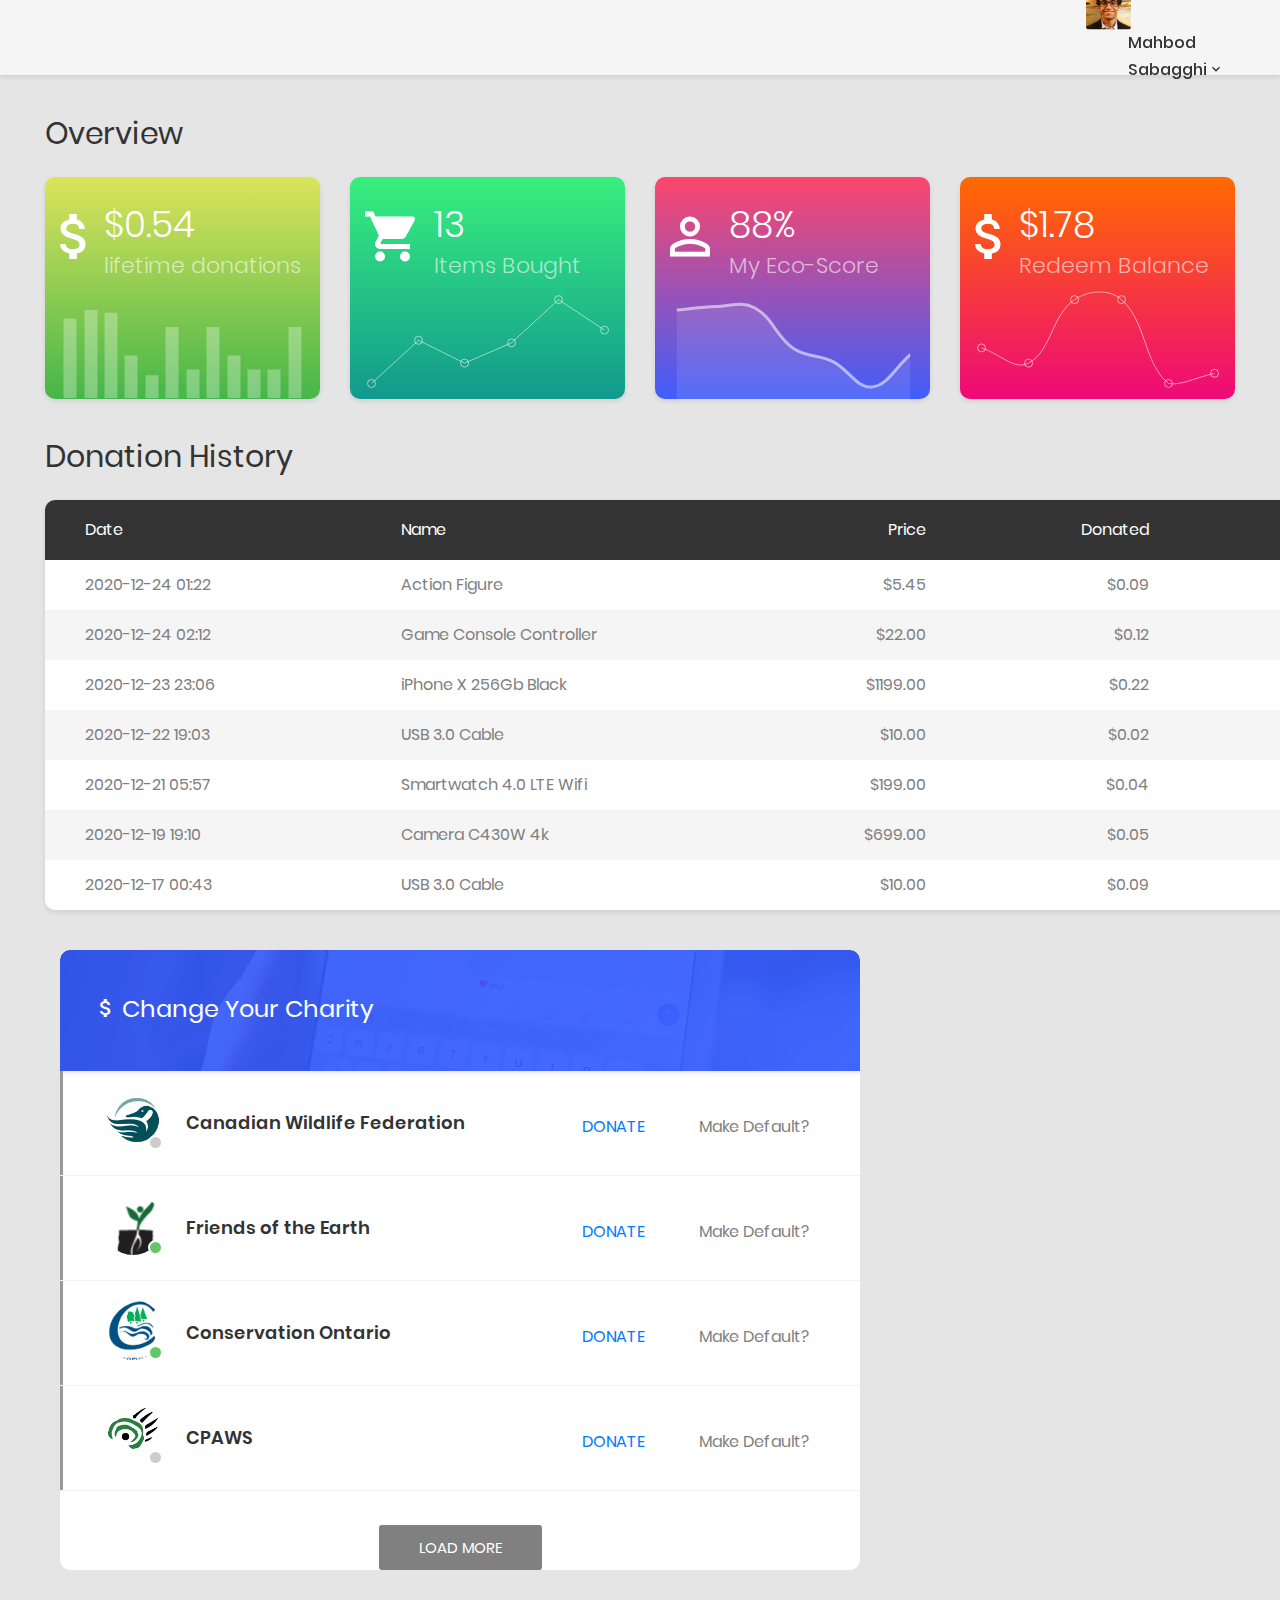
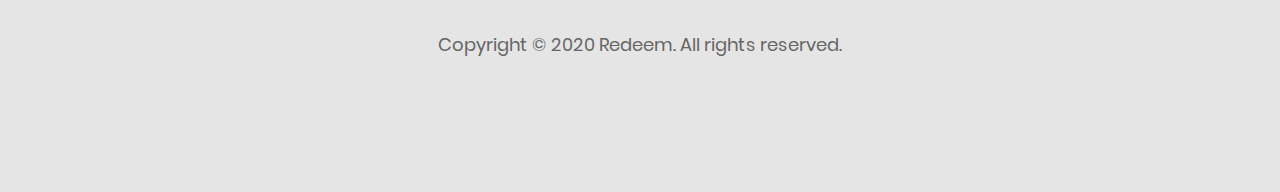
==== commit fe1a7358: "a" ====
--- a/Dashboard/index.html
+++ b/Dashboard/index.html
@@ -63,15 +63,6 @@
                                 <li>
                                     <a href="index.html">Dashboard 1</a>
                                 </li>
-                                <li>
-                                    <a href="index2.html">Dashboard 2</a>
-                                </li>
-                                <li>
-                                    <a href="index3.html">Dashboard 3</a>
-                                </li>
-                                <li>
-                                    <a href="index4.html">Dashboard 4</a>
-                                </li>
                             </ul>
                         </li>
                         <li>
@@ -153,114 +144,6 @@
             </nav>
         </header>
         <!-- END HEADER MOBILE-->
-
-        <!-- MENU SIDEBAR-->
-        <!-- <aside class="menu-sidebar d-none d-lg-block">
-            <div class="logo">
-                <a href="#">
-                    <img src="images/icon/logo.png" alt="Cool Admin" />
-                </a>
-            </div>
-            <div class="menu-sidebar__content js-scrollbar1">
-                <nav class="navbar-sidebar">
-                    <ul class="list-unstyled navbar__list">
-                        <li class="active has-sub">
-                            <a class="js-arrow" href="#">
-                                <i class="fas fa-tachometer-alt"></i>Dashboard</a>
-                            <ul class="list-unstyled navbar__sub-list js-sub-list">
-                                <li>
-                                    <a href="index.html">Dashboard 1</a>
-                                </li>
-                                <li>
-                                    <a href="index2.html">Dashboard 2</a>
-                                </li>
-                                <li>
-                                    <a href="index3.html">Dashboard 3</a>
-                                </li>
-                                <li>
-                                    <a href="index4.html">Dashboard 4</a>
-                                </li>
-                            </ul>
-                        </li>
-                        <li>
-                            <a href="chart.html">
-                                <i class="fas fa-chart-bar"></i>Charts</a>
-                        </li>
-                        <li>
-                            <a href="table.html">
-                                <i class="fas fa-table"></i>Tables</a>
-                        </li>
-                        <li>
-                            <a href="form.html">
-                                <i class="far fa-check-square"></i>Forms</a>
-                        </li>
-                        <li>
-                            <a href="calendar.html">
-                                <i class="fas fa-calendar-alt"></i>Calendar</a>
-                        </li>
-                        <li>
-                            <a href="map.html">
-                                <i class="fas fa-map-marker-alt"></i>Maps</a>
-                        </li>
-                        <li class="has-sub">
-                            <a class="js-arrow" href="#">
-                                <i class="fas fa-copy"></i>Pages</a>
-                            <ul class="list-unstyled navbar__sub-list js-sub-list">
-                                <li>
-                                    <a href="login.html">Login</a>
-                                </li>
-                                <li>
-                                    <a href="register.html">Register</a>
-                                </li>
-                                <li>
-                                    <a href="forget-pass.html">Forget Password</a>
-                                </li>
-                            </ul>
-                        </li>
-                        <li class="has-sub">
-                            <a class="js-arrow" href="#">
-                                <i class="fas fa-desktop"></i>UI Elements</a>
-                            <ul class="list-unstyled navbar__sub-list js-sub-list">
-                                <li>
-                                    <a href="button.html">Button</a>
-                                </li>
-                                <li>
-                                    <a href="badge.html">Badges</a>
-                                </li>
-                                <li>
-                                    <a href="tab.html">Tabs</a>
-                                </li>
-                                <li>
-                                    <a href="card.html">Cards</a>
-                                </li>
-                                <li>
-                                    <a href="alert.html">Alerts</a>
-                                </li>
-                                <li>
-                                    <a href="progress-bar.html">Progress Bars</a>
-                                </li>
-                                <li>
-                                    <a href="modal.html">Modals</a>
-                                </li>
-                                <li>
-                                    <a href="switch.html">Switchs</a>
-                                </li>
-                                <li>
-                                    <a href="grid.html">Grids</a>
-                                </li>
-                                <li>
-                                    <a href="fontawesome.html">Fontawesome Icon</a>
-                                </li>
-                                <li>
-                                    <a href="typo.html">Typography</a>
-                                </li>
-                            </ul>
-                        </li>
-                    </ul>
-                </nav>
-            </div>
-        </aside> -->
-        <!-- END MENU SIDEBAR-->
 
         <!-- PAGE CONTAINER-->
         <div class="page-container">
@@ -374,7 +257,7 @@
                                                 <i class="zmdi zmdi-money"></i>
                                             </div>
                                             <div class="text">
-                                                <h2>$1.88</h2>
+                                                <h2>$1.78</h2>
                                                 <span>Redeem Balance</span>
                                             </div>
                                         </div>
@@ -404,7 +287,7 @@
                                         <tbody>
                                             <tr>
                                                 <td>2020-12-24 01:22</td>
-                                                <td>Rubik's Cube</td>
+                                                <td>Action Figure</td>
                                                 <td class="text-right">$5.45</td>
                                                 <td class="text-right">$0.09</td>
                                                 <td class="text-right">Canadian Wildlife Federation</td>
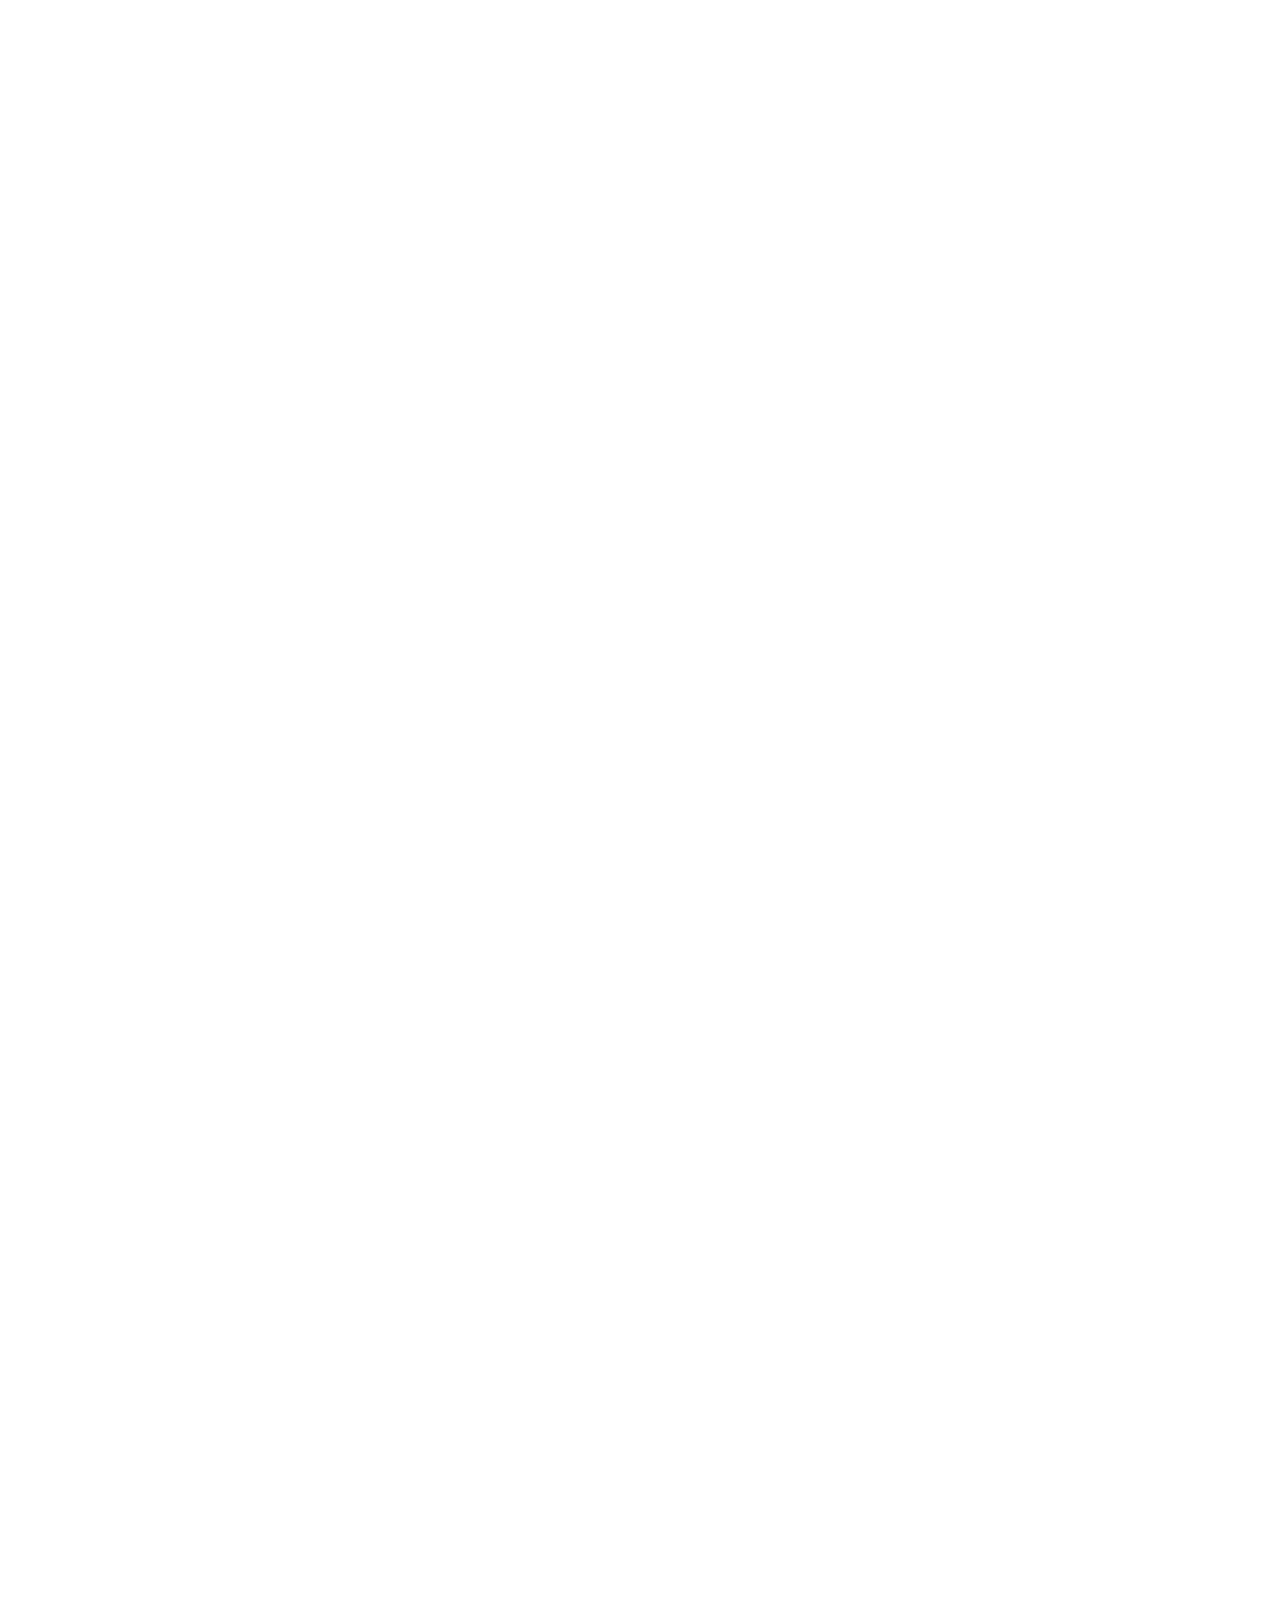
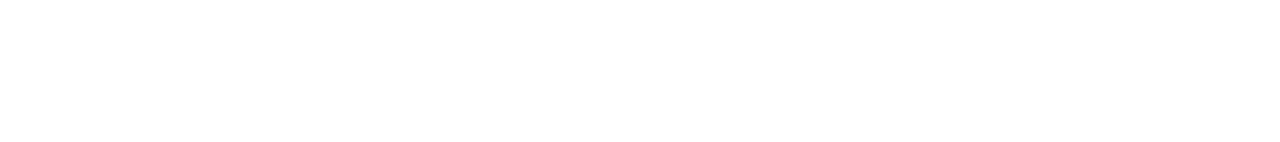
==== commit 8a5a55b4: "screenshots" ====
--- a/Dashboard/index.html
+++ b/Dashboard/index.html
@@ -63,6 +63,15 @@
                                 <li>
                                     <a href="index.html">Dashboard 1</a>
                                 </li>
+                                <li>
+                                    <a href="index2.html">Dashboard 2</a>
+                                </li>
+                                <li>
+                                    <a href="index3.html">Dashboard 3</a>
+                                </li>
+                                <li>
+                                    <a href="index4.html">Dashboard 4</a>
+                                </li>
                             </ul>
                         </li>
                         <li>
@@ -144,6 +153,114 @@
             </nav>
         </header>
         <!-- END HEADER MOBILE-->
+
+        <!-- MENU SIDEBAR-->
+        <!-- <aside class="menu-sidebar d-none d-lg-block">
+            <div class="logo">
+                <a href="#">
+                    <img src="images/icon/logo.png" alt="Cool Admin" />
+                </a>
+            </div>
+            <div class="menu-sidebar__content js-scrollbar1">
+                <nav class="navbar-sidebar">
+                    <ul class="list-unstyled navbar__list">
+                        <li class="active has-sub">
+                            <a class="js-arrow" href="#">
+                                <i class="fas fa-tachometer-alt"></i>Dashboard</a>
+                            <ul class="list-unstyled navbar__sub-list js-sub-list">
+                                <li>
+                                    <a href="index.html">Dashboard 1</a>
+                                </li>
+                                <li>
+                                    <a href="index2.html">Dashboard 2</a>
+                                </li>
+                                <li>
+                                    <a href="index3.html">Dashboard 3</a>
+                                </li>
+                                <li>
+                                    <a href="index4.html">Dashboard 4</a>
+                                </li>
+                            </ul>
+                        </li>
+                        <li>
+                            <a href="chart.html">
+                                <i class="fas fa-chart-bar"></i>Charts</a>
+                        </li>
+                        <li>
+                            <a href="table.html">
+                                <i class="fas fa-table"></i>Tables</a>
+                        </li>
+                        <li>
+                            <a href="form.html">
+                                <i class="far fa-check-square"></i>Forms</a>
+                        </li>
+                        <li>
+                            <a href="calendar.html">
+                                <i class="fas fa-calendar-alt"></i>Calendar</a>
+                        </li>
+                        <li>
+                            <a href="map.html">
+                                <i class="fas fa-map-marker-alt"></i>Maps</a>
+                        </li>
+                        <li class="has-sub">
+                            <a class="js-arrow" href="#">
+                                <i class="fas fa-copy"></i>Pages</a>
+                            <ul class="list-unstyled navbar__sub-list js-sub-list">
+                                <li>
+                                    <a href="login.html">Login</a>
+                                </li>
+                                <li>
+                                    <a href="register.html">Register</a>
+                                </li>
+                                <li>
+                                    <a href="forget-pass.html">Forget Password</a>
+                                </li>
+                            </ul>
+                        </li>
+                        <li class="has-sub">
+                            <a class="js-arrow" href="#">
+                                <i class="fas fa-desktop"></i>UI Elements</a>
+                            <ul class="list-unstyled navbar__sub-list js-sub-list">
+                                <li>
+                                    <a href="button.html">Button</a>
+                                </li>
+                                <li>
+                                    <a href="badge.html">Badges</a>
+                                </li>
+                                <li>
+                                    <a href="tab.html">Tabs</a>
+                                </li>
+                                <li>
+                                    <a href="card.html">Cards</a>
+                                </li>
+                                <li>
+                                    <a href="alert.html">Alerts</a>
+                                </li>
+                                <li>
+                                    <a href="progress-bar.html">Progress Bars</a>
+                                </li>
+                                <li>
+                                    <a href="modal.html">Modals</a>
+                                </li>
+                                <li>
+                                    <a href="switch.html">Switchs</a>
+                                </li>
+                                <li>
+                                    <a href="grid.html">Grids</a>
+                                </li>
+                                <li>
+                                    <a href="fontawesome.html">Fontawesome Icon</a>
+                                </li>
+                                <li>
+                                    <a href="typo.html">Typography</a>
+                                </li>
+                            </ul>
+                        </li>
+                    </ul>
+                </nav>
+            </div>
+        </aside> -->
+        <!-- END MENU SIDEBAR-->
 
         <!-- PAGE CONTAINER-->
         <div class="page-container">
@@ -257,7 +374,7 @@
                                                 <i class="zmdi zmdi-money"></i>
                                             </div>
                                             <div class="text">
-                                                <h2>$1.78</h2>
+                                                <h2>$1.88</h2>
                                                 <span>Redeem Balance</span>
                                             </div>
                                         </div>
@@ -285,14 +402,6 @@
                                             </tr>
                                         </thead>
                                         <tbody>
-                                            <tr>
-                                                <td>2020-12-24 01:22</td>
-                                                <td>Action Figure</td>
-                                                <td class="text-right">$5.45</td>
-                                                <td class="text-right">$0.09</td>
-                                                <td class="text-right">Canadian Wildlife Federation</td>
-                                                <td class="text-right">$0.63</td>
-                                            </tr>
                                             <tr>
                                                 <td>2020-12-24 02:12</td>
                                                 <td>Game Console Controller</td>
